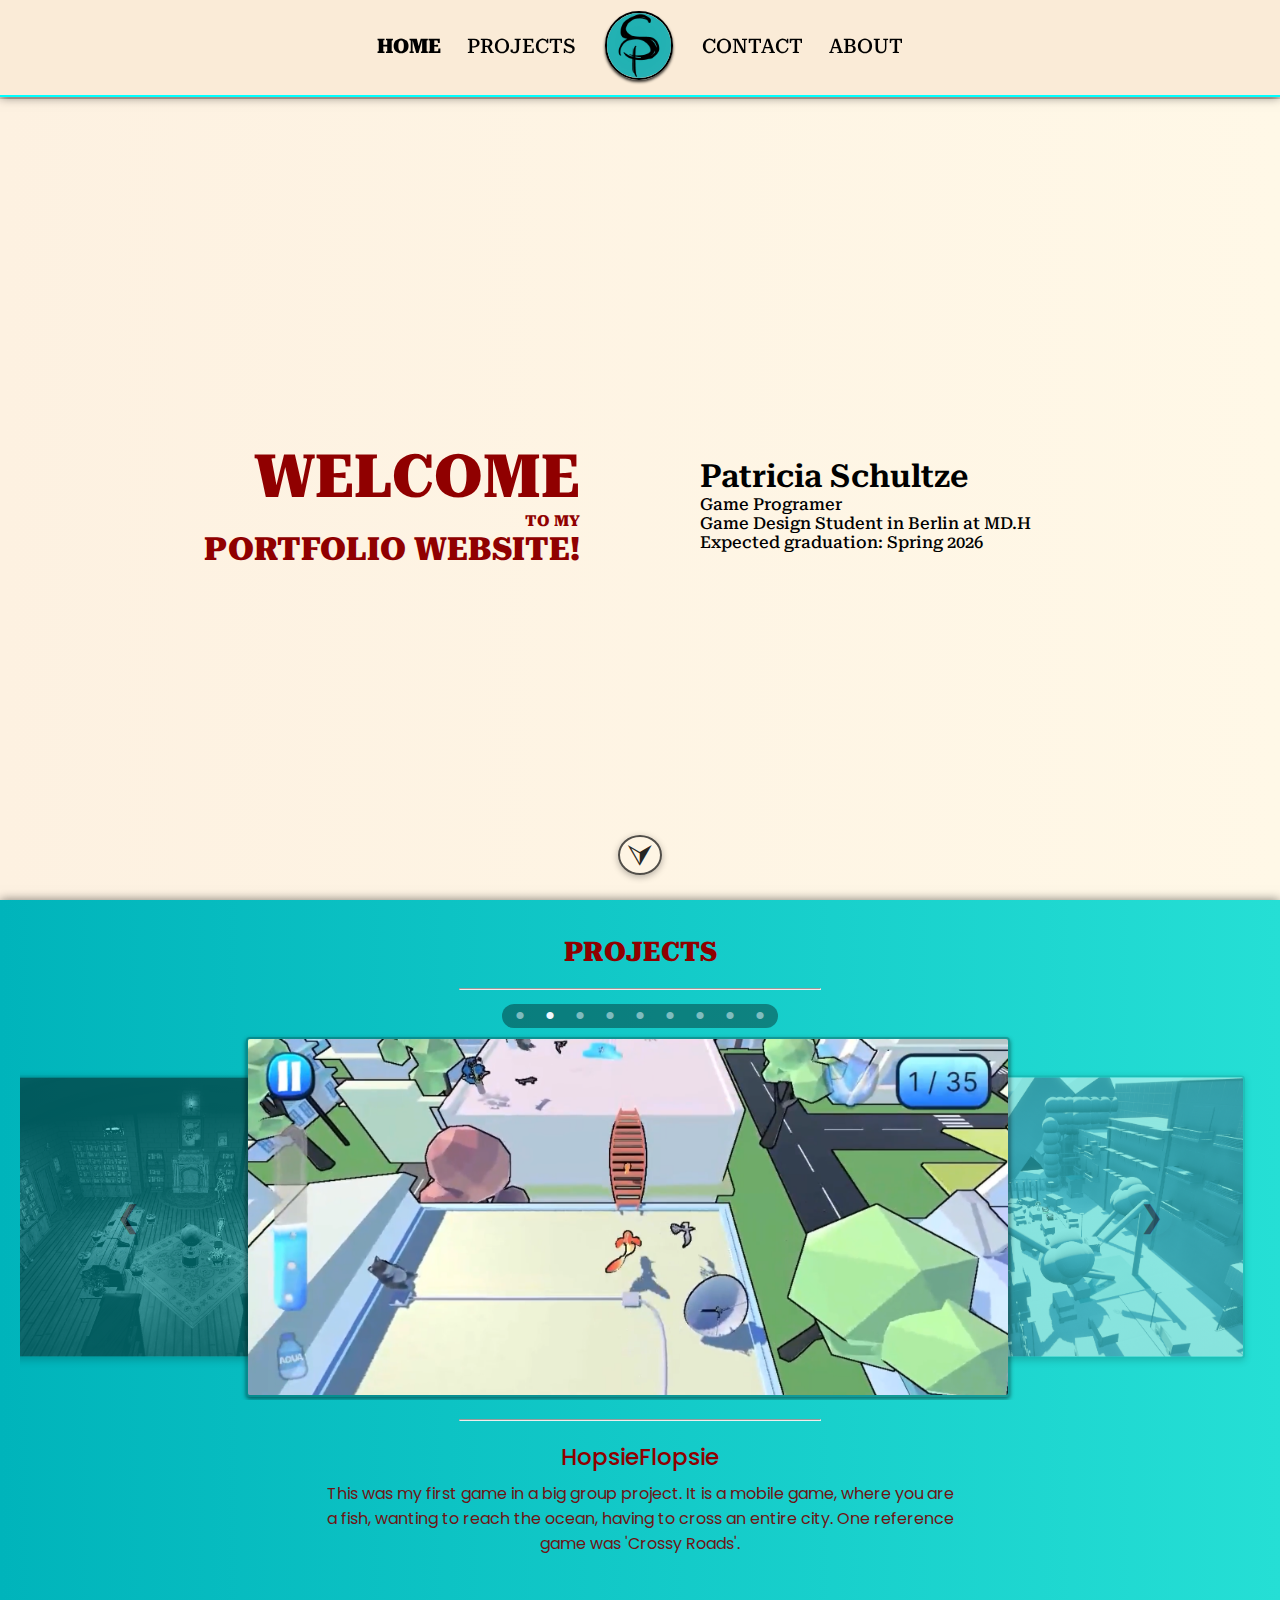
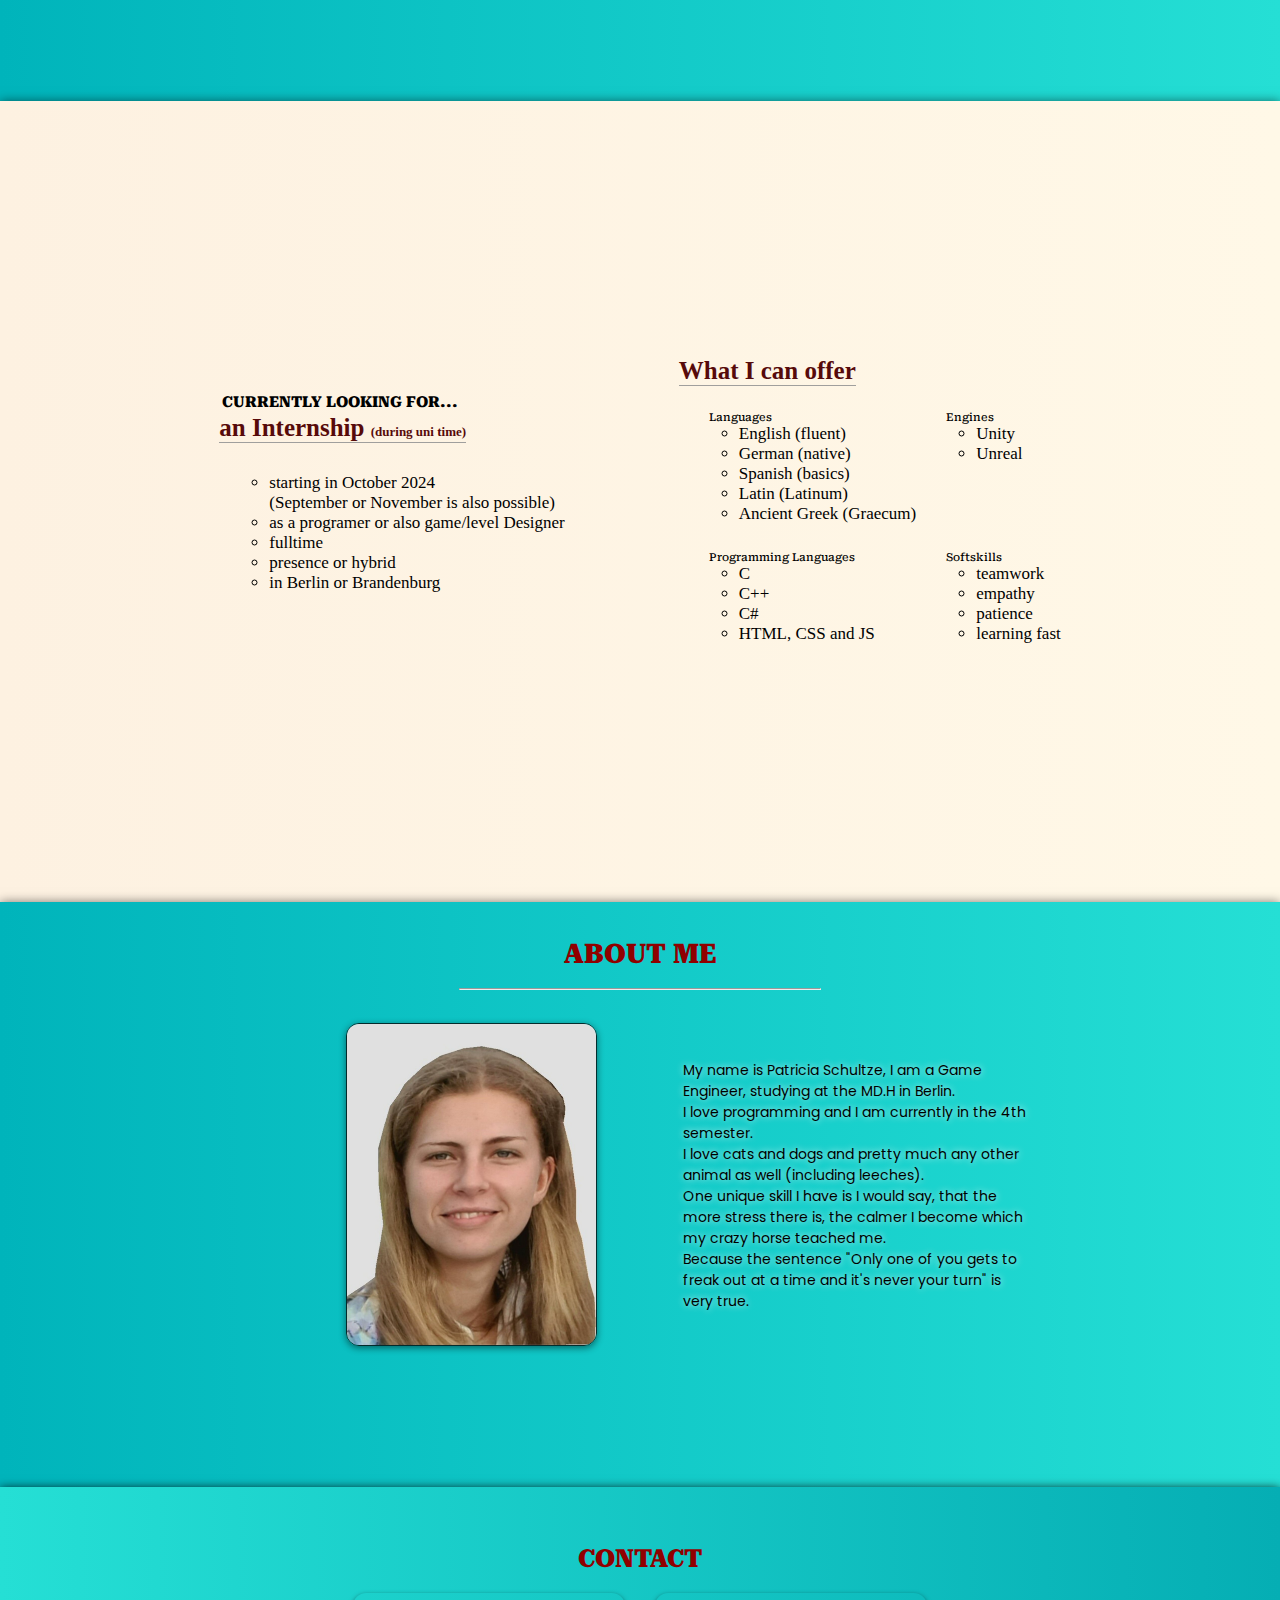
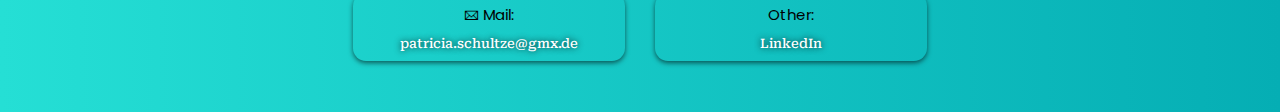
==== index.html @ 51b7ace7 "rest" ====
<!-- responsive design, media query, flex direction -->


<!DOCTYPE html>
<html lang="en">
    <head>
        <meta charset="UTF-8">
        <meta name="viewport" content="width=device-width, initial-scale=1.0">
        <title>Patricia Schultze - Game Programmer</title>
        <link rel="stylesheet" type="text/css" href="patriciaSchultze.css">
        <link rel="stylesheet" type="text/css" href="contact.css">
        <link rel="stylesheet" type="text/css" href="breakpoints.css">
        <link rel="icon" type="image/x-icon" href="/images/LogoPS.jpg">
        <!-- font embedding -->
        <link rel="preconnect" href="https://fonts.googleapis.com">
        <link rel="preconnect" href="https://fonts.gstatic.com" crossorigin>
        <link href="https://fonts.googleapis.com/css2?family=Roboto+Serif:opsz,wght@8..144,200&display=swap" rel="stylesheet"> 

        <link rel="preconnect" href="https://fonts.googleapis.com">
        <link rel="preconnect" href="https://fonts.gstatic.com" crossorigin>
        <link href="https://fonts.googleapis.com/css2?family=Poppins:ital,wght@0,100;0,200;0,300;0,400;0,500;0,600;0,700;0,800;0,900;1,100;1,200;1,300;1,400;1,500;1,600;1,700;1,800;1,900&display=swap" rel="stylesheet">
        

    </head>

    <body>
        <!-- head /--> 
        <header id="header">
            <ul id="ulHeader">
                <li><a class="headerLinks activeHeaderLink" href="index.html">HOME</a></li>
                <li><a class="headerLinks" href="projects.html">PROJECTS</a></li>
                <li><a class="headerLinks" href="index.html"> <img id="logo" src="images/LogoPS.jpg" alt="Logo - Patricia Schultze"> </a> </li>
                <li><a class="headerLinks" href="contact.html">CONTACT</a></li>
                <li><a class="headerLinks" href="about.html">ABOUT</a></li>
            </ul>
        </header>



        <!-- middle section /--> 
            <div id="headerSpace"></div>

            <div id="LandscapeWarning">
                <p>Please turn your phone into landscape mode </p>
                <p style="text-shadow: 0px 0px 10px rgb(0, 0, 0);">(portait mode will be available at sometime <font size = "-1">(-> this will happen very far in the future))</p>
            </div>
                

            <!-- Welcome -->
            <section id="secWelcome" class="section1 column_layout">
                <div id="divWelcomeTextCenter" class="divWelcome column_layout">
                    <div id="divWelcomeText">                        
                        <h1>Welcome</h1>
                        <h3>to my</h3>
                        <h2>portfolio website!</h2>
                    </div>
                </div>
                <div id="divHelloTextCenter" class="divWelcome column_layout">
                    <div id="divHelloText">
                        <h4>Patricia Schultze</h4>
                        <h5>Game Programer</h5>
                        <h5>Game Design Student in Berlin at MD.H</h5>
                        <h5>Expected graduation: Spring 2026</h5>
                    </div>
                </div>
                <div id="divJumpButton">
                    <a href="#secProjects" id="aJumpButton">&#11163;</a>
                </div>
            </section>


            <!-- Projects -->
            <section id="secProjects" class="section2">
                <div id="projectsHead">
                    <h3 class="headings">Projects</h3>
                    <hr class="shortLine">
                </div>
                <!-- bullets -->
                <ol class="olBullets">
                        <li class="liBullet" onclick="springeZuEintrag(0)">&#8226;</li>
                        <li class="liBullet" onclick="springeZuEintrag(1)">&#8226;</li>
                        <li class="liBullet" onclick="springeZuEintrag(2)">&#8226;</li>
                        <li class="liBullet" onclick="springeZuEintrag(3)">&#8226;</li>
                        <li class="liBullet" onclick="springeZuEintrag(4)">&#8226;</li>
                        <li class="liBullet" onclick="springeZuEintrag(5)">&#8226;</li>
                        <li class="liBullet" onclick="springeZuEintrag(6)">&#8226;</li>
                        <li class="liBullet" onclick="springeZuEintrag(7)">&#8226;</li>
                        <li class="liBullet" onclick="springeZuEintrag(8)">&#8226;</li>
                        <!-- <li class="liBullet" onclick="springeZuEintrag(9)">&#8226;</li> -->
                </ol>
                <div id="slideshow">
                    <!-- slides -->
                        
                        <img data-url="projects.html#secMansion" class="imgSlide" src="images/MansionOfTimepic.png" alt="project: Mansion of Time - group">
                        <img data-url="projects.html#secHopsie" class="imgSlide" src="images/HopsyFlopsie.png" alt="project: Hopsie Flopsie - group">
                        <img data-url="projects.html#secDuoDash" class="imgSlide" src="images/duoDash.png" alt="project: Duo Dash - group"> 
                        <img data-url="projects.html#secPension" class="imgSlide" src="images/PensionSchultzeStart.png" alt="project: Pension Schultze - solo">
                        <img data-url="projects.html#secPortfolio" class="imgSlide" src="images/PortfolioStart.png" alt="project: My Portfolio - solo">
                        <img data-url="projects.html#secCutter" class="imgSlide" src="images/CarrotCutterBanana.png" alt="project: Carrot Cutter - group">
                        <img data-url="projects.html#secTunnels" class="imgSlide" src="images/Tunnels.png" alt="project: TheTunnels - solo">
                        <!-- <img data-url="projects.html#secStories" class="imgSlide" src="images/.png" alt="project: Short Stories - solo"> -->
                        <img data-url="projects.html#secFireWater" class="imgSlide" src="images/fireWater.png" alt="project: Fireboy Watergirl - solo"> 
                        <img data-url="projects.html#secFirstUnreal" class="imgSlide"src="images/coins5WithChar.png" alt="project: First Game - solo">
                       
                        <!-- arrows -->
                        <div id="divArrows">
                            <a class="pfeil pfeil-links" onclick="umschalten(-1)"><span>&#10094;</span></a>
                            <a class="pfeil pfeil-rechts" onclick="umschalten(1)"><span>&#10095;</span></a>
                        </div>
                    </div>   


                </div>
                <div id="projectsSub">
                        <hr class="shortLine" id="hrBeneathProject">
                        <a id="aProjectTitle" href="">HopsieFlopsie</a>
                        <div id="divProjectsSubText">
                            <p id="pProjectsSubText">This was my first game in a big group project. It is a mobile game, where you are a fish, wanting to reach the ocean, having to cross an entire city. One reference game was 'Crossy Roads'.</p>
                        </div>
                </div>
            </section>

            <!-- LookAndOffer -->
            
            <!-- Look -->
           <section id="secLookAndOffer" class="section1">
            <div class="divQuarterMain" id="divQuarterLowerMain">
                <h3 class="hLookingMain" class="headings">Currently looking for...</h3>
                <p id="pInternshipMain">an Internship <font size = "-1">(during uni time)</font></p>
                <ul id="ulLooking">
                    <li class="liLookingMain">starting in October 2024 <br>(September or November is also possible)</li>
                    <li class="liLookingMain">as a programer or also game/level Designer</li>
                    <li class="liLookingMain">fulltime</li>
                    <li class="liLookingMain">presence or hybrid</li>
                    <li class="liLookingMain">in Berlin or Brandenburg</li>
                </ul>
            </div>
            <!-- Offer -->
            <div class="divQuarterMain" id="divQuarterMainLooking">
                <p id="pInternshipMain">What I can offer </p>
                <div id="divLookingMain">
                    <div class="divLookingHalf">
                        <div class="divOffers" id="divProgram">
                            <h5>Languages</h5>
                            <li class="liLookingMain">English (fluent)</li>
                            <li class="liLookingMain">German (native)</li>
                            <li class="liLookingMain">Spanish (basics)</li>
                            <li class="liLookingMain">Latin (Latinum)</li>
                            <li class="liLookingMain">Ancient Greek (Graecum)</li>
                        </div>
                        <div class="divOffers" id="divProgram">
                            <h5>Programming Languages</h5>
                            <li class="liLookingMain">C</li>
                            <li class="liLookingMain">C++</li>
                            <li class="liLookingMain">C#</li>
                            <li class="liLookingMain">HTML, CSS and JS</li>
                        </div>
                    </div>
                    <div class="divLookingHalf">
                        <div class="divOffers" id="divEngine">
                            <h5>Engines</h5>
                            <li class="liLookingMain">Unity</li>
                            <li class="liLookingMain">Unreal</li>
                        </div>
                        <div class="divOffers" id="div">
                            <h5>Softskills</h5>
                            <li class="liLookingMain">teamwork</li>
                            <li class="liLookingMain">empathy</li>
                            <li class="liLookingMain">patience</li>
                            <li class="liLookingMain">learning fast</li>
                        </div>
                    </div>
                </div>
            </div>
           </section>

            <!-- About -->
            <section id="secAboutMe" class="section2">
                <a href="about.html"><h3 class="headings" id="hrAboutHead">About Me</h3></a>
                <hr class="shortLine" id="hrAboutMe">
                <div id="divMiddleOfAbout">
                    <div class="divAboutHalf" id="divPictureHalf">
                        <div id="divMyPic">
                            <img id="imgMyPic" src="images/me/passbild35x45.jpg" alt="profile Pic">
                        </div>
                    </div>
                    <div  class="divAboutHalf">
                        <div id="divAboutMeText">
                            <p>  My name is Patricia Schultze, I am a Game Engineer, studying at the MD.H in Berlin. <br>
                                 I love programming and I am currently in the 4th semester. <br>
                                 I love cats and dogs and pretty much any other animal as well (including leeches). <br>
                                 One unique skill I have is I would say, that the more stress there is, the calmer I become which my crazy horse teached me. <br>
                                 Because the sentence "Only one of you gets to freak out at a time and it's never your turn" is very true. </p>
                        </div>
                    </div>
                </div>
            </section>


        <!-- foot /--> 
        <footer>
            <!-- Contact -->
            <h3 id="hContact" class="headings">Contact</h3>
            <div id="divContactBoth">
                <div class="divContact">
                    <p class="pContactTitle">    &#128386;  Mail:</p>
                    <a class="pContactText" id="mail" href="mailto:patricia.schultze@gmx,de" style="color: white; ">patricia.schultze@gmx.de</a>
                </div>
                <div class="divContact">
                    <p class="pContactTitle">   Other:</p>
                    <a  class="pContactText" id="linekdin" href="https://www.linkedin.com/in/patricia-schultze-3986aa2b8/?trk=opento_sprofile_topcard">LinkedIn</a>
                </div>
            </div>
        </footer>

        <script src="patriciaSchultze.js"></script>

    </body>
</html>

<!-- 
<a class="imgSlide left" href=""><img src="images/MansionOfTimepic.png" alt="project: Mansion of Time - group" class="project-slide"></a>
<a class="imgSlide middle" href=""><img src="images/HopsyFlopsie.png" alt="project: Hopsie Flopsie - group" class="project-slide"></a>
<a  class="imgSlide middle" href=""><img src="images/fireWater.png" alt="project: Fireboy Watergirl - solo" class="project-slide"></a>  -->
---- patriciaSchultze.css ----
/* general ****************************/  /*  */

html, body {
    margin: 0;
    padding: 0;
    height: 100%;
    scroll-padding-top: 10vh;
    scroll-behavior: smooth;
}

*{                                      /* to everything in the doc */
    text-decoration: none;
    list-style: none;
    margin: 0;
    padding: 0;
}


li {
    list-style-type: none;              /*no bullet points next to lists*/
}

h1, h2, h3 {
    font-family: 'Roboto Serif', serif;
    font-weight: 800;
    color: rgb(144, 0, 0);
    text-transform: uppercase;
}

h4, h5, h6, a{
    font-family: 'Roboto Serif', sans-serif;
    font-weight: 500;
}

p{
    font-family: 'Poppins', sans-serif;
    font-weight: 400;
}

section {
    height: 89vh;
    width: 100vw;
    display: flex;
    align-items: center;
    justify-content: center;
    box-shadow: 0 0px 10px rgba(0, 0, 0, 0.5);
    padding: 20px;
    box-sizing: border-box;

}

img{
    max-width: auto;
    max-height: 50vh;
}

li, p, #logo, img, a, .button, h3, div, li { /* so that the transiotions of animation of for eg hover are smoother */
    transition:all 300ms; -webkit-transition:all 300ms; -moz-transition:all 300ms; -o-transition:all 300ms;
        /* it is written several times and also with sth before transitoin,  so that it works in all browsers */
}

li:hover, p:hover, #logo:hover, img:hover, a:hover, .button:hover, h3:hover, div:hover, li:hover { /* so that the transiotions of animation of for eg hover are smoother */
    transition:all 250ms; -webkit-transition:all 300ms; -moz-transition:all 300ms; -o-transition:all 300ms;
        /* it is written several times and also with sth before transitoin,  so that it works in all browsers */
}

br{
    margin-bottom: 5px;
}

.section1{
    background-color:  rgb(255, 248, 231);
    background: linear-gradient(90deg, rgb(253, 241, 225) 0%, rgb(255, 248, 231) 100%);
      
}

.section2{
    background: linear-gradient(90deg, rgb(0, 180, 187) 0%, rgb(37, 223, 213) 100%);
}
.headings{
    margin-top: 6px;
    margin-bottom: 10px;
    font-size: 27px;
}

.shortLine{
    margin: 10px;
    margin-bottom: 19px;
    width: 40vh;
}

/* Header ************************************************************************/
#headerSpace{
    top: 0;
    width: 100vw;
    height: 11vh;
    background-color: antiquewhite;
}

#header{
    top: 0;
    width: 100vw;
    height: 10vh;
    background-color: antiquewhite;
    position: fixed;
    display: flex;
    flex-direction: column;
    border-bottom: 2px solid aqua;
    box-shadow: 0 0px 10px rgba(0, 0, 0, 0.5);
    padding-bottom: 5px;
    z-index: 10;
}

#ulHeader{
    display: flex;
    align-items: center;
    justify-content: center;
    height: 90%;
    padding-top: 5px;
}
#ulHeader > li{
    height: 100%;
}

.headerLinks {
    font-size: 20px;
    margin: 0 13px 0 13px;
    color: black;
    display: flex;
    height: 100%;
    align-items: center;
}
.headerLinks:hover{
    text-decoration: underline;
}

.activeHeaderLink{
    font-weight: 800;
}

#logo{
    border-radius: 50%;
    height: 80%;
    overflow: hidden;
    border-style: solid;
    border-width: 2px;
    border-color: black;
    margin: 3px;
    box-shadow: 0 2px 3px rgba(0, 0, 0, 0.799);
}
#logo:hover{
    box-shadow: 0 2px 6px rgba(0, 0, 0, 0.799);
}

/* welcome ************************************************************************/
#secWelcome{
    display: flex;
}

#LandscapeWarning{
    display: none;
}

.divWelcome{
    padding: 70px 60px 60px 60px;
    box-sizing: border-box;
    flex-grow: 1;
    display: flex;
    align-items: center;
    justify-content: center;
    flex-direction: column;
    width: 50%;
    height: 100%;
}

#divWelcomeTextCenter{
    align-items:  self-end;
}

#divWelcomeText{
    display: flex;
    flex-direction: column;
    align-items:  self-end;
}

#divWelcomeText > h1{
    font-size: 60px;
}

#divWelcomeText > h2{
    font-size: 32px;
    text-align: end;
}

#divWelcomeText > p{
    font-size: 11px;
} 

#divHelloTextCenter{
    align-items: flex-start; 
}

#divHelloText{
    display: flex;
    flex-direction: column;    
    font-size: 20px;
}

#divHelloText > h4 {
    font-size: 32px;
    font-weight: 600;
}

#divHelloText > h5 {
    font-size: 10;
    font-weight: 500;
}


#divJumpButton{
    position: absolute;
    width: 100%;
    height: 90vh;
    display: flex;
    align-items: center;
    flex-direction: column;
    justify-content: end;
    
}

#aJumpButton{
    position: relative;
    bottom: 30px;
    color: rgba(0, 0, 0, 0.854);
    display: flex;
    justify-content: center;
    font-size: 30px;
    width: 40px;
    box-shadow: 0 2px 7px rgba(0, 0, 0, 0.294);
    border: 2px solid rgba(0, 0, 0, 0.683);
    border-radius: 50%;
    z-index: 8;
}

#aJumpButton:hover{
    width: 43px;
    font-size: 32px;
    box-shadow: 0 2px 7px rgba(0, 0, 0, 0.423);
}


/* projects ************************************************************************/

#secProjects{
    display: flex;
    align-items: center;
    flex-direction: column;
    justify-content: start;
    padding-top: 30px;
}

.olBullets{
    display: flex;
    justify-content: center;
    position: relative;
    gap: 10px;
    padding-top: 0px;
    box-sizing: border-box;
    margin-bottom: 5px;
    margin-top: -5px;
    background-color: rgba(0, 0, 0, 0.366);
    z-index: 3;
    padding: 2px 8px;
    border-radius: 12px;
    user-select: none;
}

.liBullet{
    display: flex;
    justify-content: center;
    align-items: center;
    width: 20px;
    height: 20px;
    opacity: 0.5;
    font-size: 30px;
    color: aliceblue;
  }

  .liBullet:hover{
   font-size: 35px;
   opacity: 0.9;
  }

  .active{
    opacity: 1;
  }


#slideshow {
    overflow: hidden;
    display: flex;
    align-items: center;
    justify-content: center;
    height: 55%;
    position: relative;
    justify-content: center;
    
}


  #slideshow.endRight{
    justify-content: start;
  }
  #slideshow.endLeft{
    justify-content: end;
  }

  .imgSlide {
    width: 0%;
    user-select: none;
    opacity: 0;
    transform-origin: center;
    transform: scale(0.1);
    z-index: 1;
    border-radius: 4px;
    box-shadow: 0 2px 7px rgba(0, 0, 0, 0.294);
    border: 2px solid rgba(0, 0, 0, 0.257);
    transition: transform 0.2s, opacity 0.2s;
  }
  .imgSlide.middle {
    transition: 250ms;
    transform: none;
    width: auto;
    height: 97%;
    opacity: 1;
    z-index: 2;
    box-shadow: 0 2px 4px rgba(0, 0, 0, 0.5);
    object-fit: contain;
    cursor: pointer;
  }

  .imgSlide.middle:hover {
    box-shadow: 0 2px 4px rgba(0, 0, 0, 0);
    height: 100%;
    border: 2px solid rgba(0, 0, 0, 0.274);
    border-radius: 7px;
    box-sizing: border-box;
  }


  .imgSlide.left {
    transform: translateX(35%) scale(0.95);
    opacity: 0.5;
    cursor: pointer;
    min-width: 30%;
    height: 80%;
    object-fit: cover;
  }

  .imgSlide.left:hover{
    opacity: 0.7;
  }

  .imgSlide.right {
    transform: translateX(-35%) scale(0.95);
    opacity: 0.5;
    cursor: pointer;
    min-width: 30%;
    height: 80%;
    object-fit: cover;
  }

  .imgSlide.right:hover{
    opacity: 0.7;
  }

  .translated-gallery-container {
    transform: translateX(0px);
    transition: transform 0.2s;
    gap: 0;
  }
  
  #projectsHead{
    display: flex;
    align-items: center;
    justify-content: center;
    flex-direction: column;
  }

  #divArrows{
    display: flex;;
    justify-content: space-between;
    align-items: center;
    position: absolute;
    width: 100%;
    height: 100%;
    padding-left: 7%;
    padding-right: 7%;
    box-sizing: border-box;
    z-index: 0;
  }

  .pfeil{
    display: flex;
    justify-content: center;
    font-size: 30px;
    width: 40px;
    box-shadow: 0 2px 7px rgba(0, 0, 0, 0.07);
    border: 2px solid rgba(0, 0, 0, 0.0);
    border-radius: 50%;
    opacity: 0.7;
    z-index: 2;
    user-select: none;
  }

  .pfeil:hover{
    opacity: 1;
    box-shadow: 0 2px 7px rgba(0, 0, 0, 0.241);

  }

  #projectsSub{
      width: 70vw;
      display: flex;
      justify-content: start;
      align-items: center;
      flex-direction: column;
      height: 42%;
      
  }

  #hrBeneathProject{
    margin-top: 19px;
    
  }

  #aProjectTitle{
    font-size: 23px;
    margin-bottom: 14px;
    margin-top: 0px;
    color: rgb(144, 0, 0);
    height: 27px;
    font-family: 'Poppins', sans-serif;
  }

  #aProjectTitle:hover{
    text-decoration: underline;
    font-size: 24px;
  }

  #divProjectsSubText{
    display: flex;
    justify-content: center;
    flex-grow: 1;
  }

  #pProjectsSubText{
    font-size: 16px;
    display: flex;
    text-align: center;
    align-items: start;
    color: rgb(110, 20, 20);
    width: 70%;
}

/* Look and Offers ***************************************************************/

#secLookAndOffer{
        justify-content: center;
        gap: 10%;
       
}

.divQuarterMain{
   
}

#divQuarterLowerMain{
   position: relative;
   
}

#divQuarterMainLooking{
    width: 50;
}

.hLookingMain{
    font-size: 15px;
    margin: 3px;
    color: black;
}

#pInternshipMain{
    font-size: 25px;
    color: rgb(87, 10, 10);
    font-weight: bolder;
    margin-bottom: 10px;
    border-bottom: 1px solid rgba(147, 147, 147, 0.877);
    display: inline-block;
    font-family: 'Robo serif';
}
    
#divLookingMain{
    display: flex;
    flex-wrap: wrap;
}

.liLookingMain{
    list-style-type: circle;     
    position: relative;
    left: 30px;
    font-size: 17px;
}

.divOffers{
    margin: 15px 30px;
    height: 50%;
}

/* About ************************************************************************/

#secAboutMe{
    display: flex;
    align-items: center;
    flex-direction: column;
    justify-content: start;
    padding-top: 30px;
    height: 65vh;
    box-sizing: border-box;
}

#hrAboutHead{
    height: 30px;
}

#hrAboutHead:hover{
    text-decoration: underline;
    font-size: 28px;
}

#hrAboutMe{
    margin-bottom: 35px;
}

#divMiddleOfAbout{

    display: flex;
    justify-content: center;
    align-items: center;
    gap: 7%;
    height:60%;
    width: 100%;
    
    margin-top: 0;
    box-sizing: border-box;
}

.divAboutHalf{
    display: flex;
    width: 50%;
    height: 100%;
}

#divPictureHalf{
    display: flex;
    justify-content: end;
    align-items: end;
}

#divMyPic{
    max-width: 45vw;
    width: 50%;
    height: 100%;
     display: flex;
    justify-content: end;
    align-items: end;
    box-sizing: border-box;
}

#imgMyPic{
    
    max-width: 45vw;
    height: 100%;
    box-shadow: 0 2px 7px rgba(0, 0, 0, 0.49);
    border: 1px solid rgba(0, 0, 0, 0.776);
    border-radius: 13px;

}
#divAboutMeText{
    max-width: 45vw;
    width: 60%;
    height: 100%;
    display: flex;
    align-items: center;
    justify-content: center;
    box-sizing: border-box;
    font-size: 14px;
    text-shadow: rgba(255, 255, 255, 0.839) 0px 0px 7px;
    
}



/* Contact Footer ************************************************************************/

footer{
    height: 25vh;
    display: flex;
    align-items: center;
    justify-content: center;
    flex-direction: column;
    padding: 10px;
    margin: 0;
    box-sizing: border-box;
    background: linear-gradient(90deg, rgb(37, 223, 213) 0%, rgb(5, 174, 180) 100%);    
    box-shadow: 0 2px 10px rgb(0, 0, 0);
    gap: 20px;
}
#hContact{
    margin-bottom: 0;
    font-size: 25px;
}

#divContactBoth{
    display: flex;
    align-items: center;
    justify-content: center;
    width: 100%;
    gap: 30px;
}
.divContact{
    display: flex;
    align-items: center;
    justify-content: center;
    flex-direction: column;
    box-shadow: 0 2px 5px rgba(0, 0, 0, 0.571);
    border-radius: 13px;
    padding: 10px;
    width: 20%;
}

.pContactTitle{
    margin-bottom: 10px;
    font-size: 15px;
}


.pContactText{
    font-size: 13px;
    text-shadow: rgba(0, 0, 0, 0.839) 0px 0px 6px;
}

.pContactText:hover{
    text-decoration: underline;
}

#linekdin{
    color: white;
}
---- contact.css ----
#secContactMain{
    display: flex;
    flex-direction: column;
    align-items: center;
    gap: 10%;;
}

.divHalfContact{
    display: flex;
   
    width: 100%;
    height: 50%;
}

#divUpper{
    display: flex;
    justify-content: flex-start;
    flex-direction: column;
    align-items: center;
    position: relative;
}


.divQuarter{
    display: flex;
    align-items: start;
    justify-content: center;
    width: 50%;
    height: 100%;
    position: relative;
    flex-direction: column;
}

#divQuarterUpper{
    
    display: flex;
    flex-direction: column;
    align-items: center;
    justify-content: center;
}

.hContactMiddle{
    font-size: 45px;
    font-weight: 900;
    margin-bottom: 35px;
    border-bottom: 2px solid rgba(0, 0, 0, 0.103);
}

#divContactBothMiddle{
    display: flex;
    align-items: center;
    justify-content: center;

    width: 100%;
    gap: 20px;
}

.divContactMiddle{
    display: flex;
    flex-direction: column;
    align-items: center;
    justify-content: center;
    height: 100%;
    border-bottom: 2px solid rgba(0, 0, 0, 0.382);
    border-radius: 1px;
    width: 45%;
    box-sizing: border-box;
    padding-bottom: 5px;
}

.pContactTitleMiddle{
    font-size: 27px;
    margin-bottom: 5px;
    height: 35px;
}

.pContactTextMiddle:hover{
    text-decoration: underline;
}

.pContactTextMiddle{
    font-size: 20px;
    color: rgb(0, 132, 138);
}

#divLower{
    display: flex;
    position: relative;
    bottom: 10px;
    left: 25px;
}

#divQuarterLower{
   left: 3%;
   
}

.hLooking{
    font-size: 20px;
    margin: 3px;
}

#pInternship{
    font-size: 35px;
    color: brown;
    font-weight: bolder;
}


#ulLooking{
    box-sizing: border-box;
    margin: 20px;
}

.liLooking{
    list-style-type: circle;     
    position: relative;
    left: 30px;
    font-size: 18px;
}

#divQuarterMainLooking{
    right: 3%;
}

.divLegal{
    padding: 20px;
}
.hLegal{
    margin-top: 10px;
}
---- breakpoints.css ----
@media only screen and (max-width: 924px) {
    .olBullets{
       gap: 5px;
    }
    #aProjectTitle{
        font-size: 20px;
    }
    #aProjectTitle:hover{
       
        font-size: 22px;
      }

    #divArrows{
        padding-left: 2.5%;
        padding-right: 2.5%;
    }

    #pProjectsSubText{
        width: 100%;
    }


        
}


@media only screen and (max-width: 810px) {
      


    .divWelcome{
        padding: 25px;
    }

    #divWelcomeText > h1{
        font-size: 60px;
    }
    
    divAboutMeText{
        width: 47vw;
    }

    #secAboutMe{
        height: 80vh;
    }
    
}

@media (max-width: 800px) {
      
    
    #secLookAndOffer{
            height: 200vh;
            background-color: black;
    }

    .divWelcome{
        padding: 27px;
    }

    #divWelcomeText > h1{
        font-size: 50px;
    }
    
    .divContact{
        width: 30%;
    }
        
}


@media only screen and (max-width: 750px) {
    .olBullets{
        display: none;
    }

        
}

@media only screen and (max-width: 600px) {
    .column_layout{
        flex-direction: column;
        align-self: center;
        width: 100%;
        padding: 15px;
        box-sizing: border-box;
        }

        #divWelcomeText > h1{
            font-size: 40px;
        }
        
        #divWelcomeText > h2{
            font-size: 23px;
            align-self: flex-end;
        }
        
        #divWelcomeText > p{
            font-size: 8px;
        } 

        
}

@media (orientation: portrait) {
    #LandscapeWarning {
      display: flex;
      position: fixed;
      align-items: center;
      text-align: center;
      justify-content: center;
      flex-direction: column;
      width: 100vw;
      height: 100vh;
      top: 0;
      left: 0;
      background-color: rgba(0, 0, 0, 0.858);
      color: rgb(224, 251, 255);
      font-size: 200%;
      z-index: 15;
      padding: 3%;
      box-sizing: border-box;
      text-shadow: 1px 1px 5px rgb(255, 255, 255);
      gap: 5%;
    }
}

@media only screen and (max-height: 550px) {
    
/* General ******************************************************/

    section{
        height: 110vh;
    }

    .headings{
        font-size: 25px;
        margin-bottom: 10px;
    }

    .columnLayoutLandscape{
        display: flex;
        flex-direction: column;
        align-self: center;
        width: 100%;
        padding: 15px;
        box-sizing: border-box;
        
    }

/* Header ******************************************************/

/* Welcome ******************************************************/

    #secWelcome{
        height: 90vh;
    }

/* Projects******************************************************/

    #secProjects{
        height: 150vh;
    }
    .shortLine{
        margin: 10px;
    }

    #pProjectsSubText{
        font-size: 15px;
    }

    #aProjectTitle{
        font-size: 20px;
    }
    #aProjectTitle:hover{
       
        font-size: 22px;
      }

    #divArrows{
        padding-left: 2.5%;
        padding-right: 2.5%;
    }

    #pProjectsSubText{
        width: 100%;
    }


/* Look and Offers ******************************************************/

    #secLookAndOffer{
        gap: 1%;
        padding-right: 10px;
        padding-left: 30px;
        box-sizing: border-box;
        gap: 5%;
    }

    #divQuarterLowerMain{
        position: relative;
       
     }

/* About ******************************************************/

    #secAboutMe{
        height: 132vh;
        padding-bottom: 0;
    }

    #hrAboutHead:hover{
       
        font-size: 26px;
    }

    #divAboutMeText{
        width: 80%;
        font-size: 14px;
    }

    #hrAboutHead{
        margin: 0px;
    }

    #hrAboutMe{
        margin-bottom: 50px;
    }




/* Footer ******************************************************/
 
    footer{
        height: 45vh;
    }
}
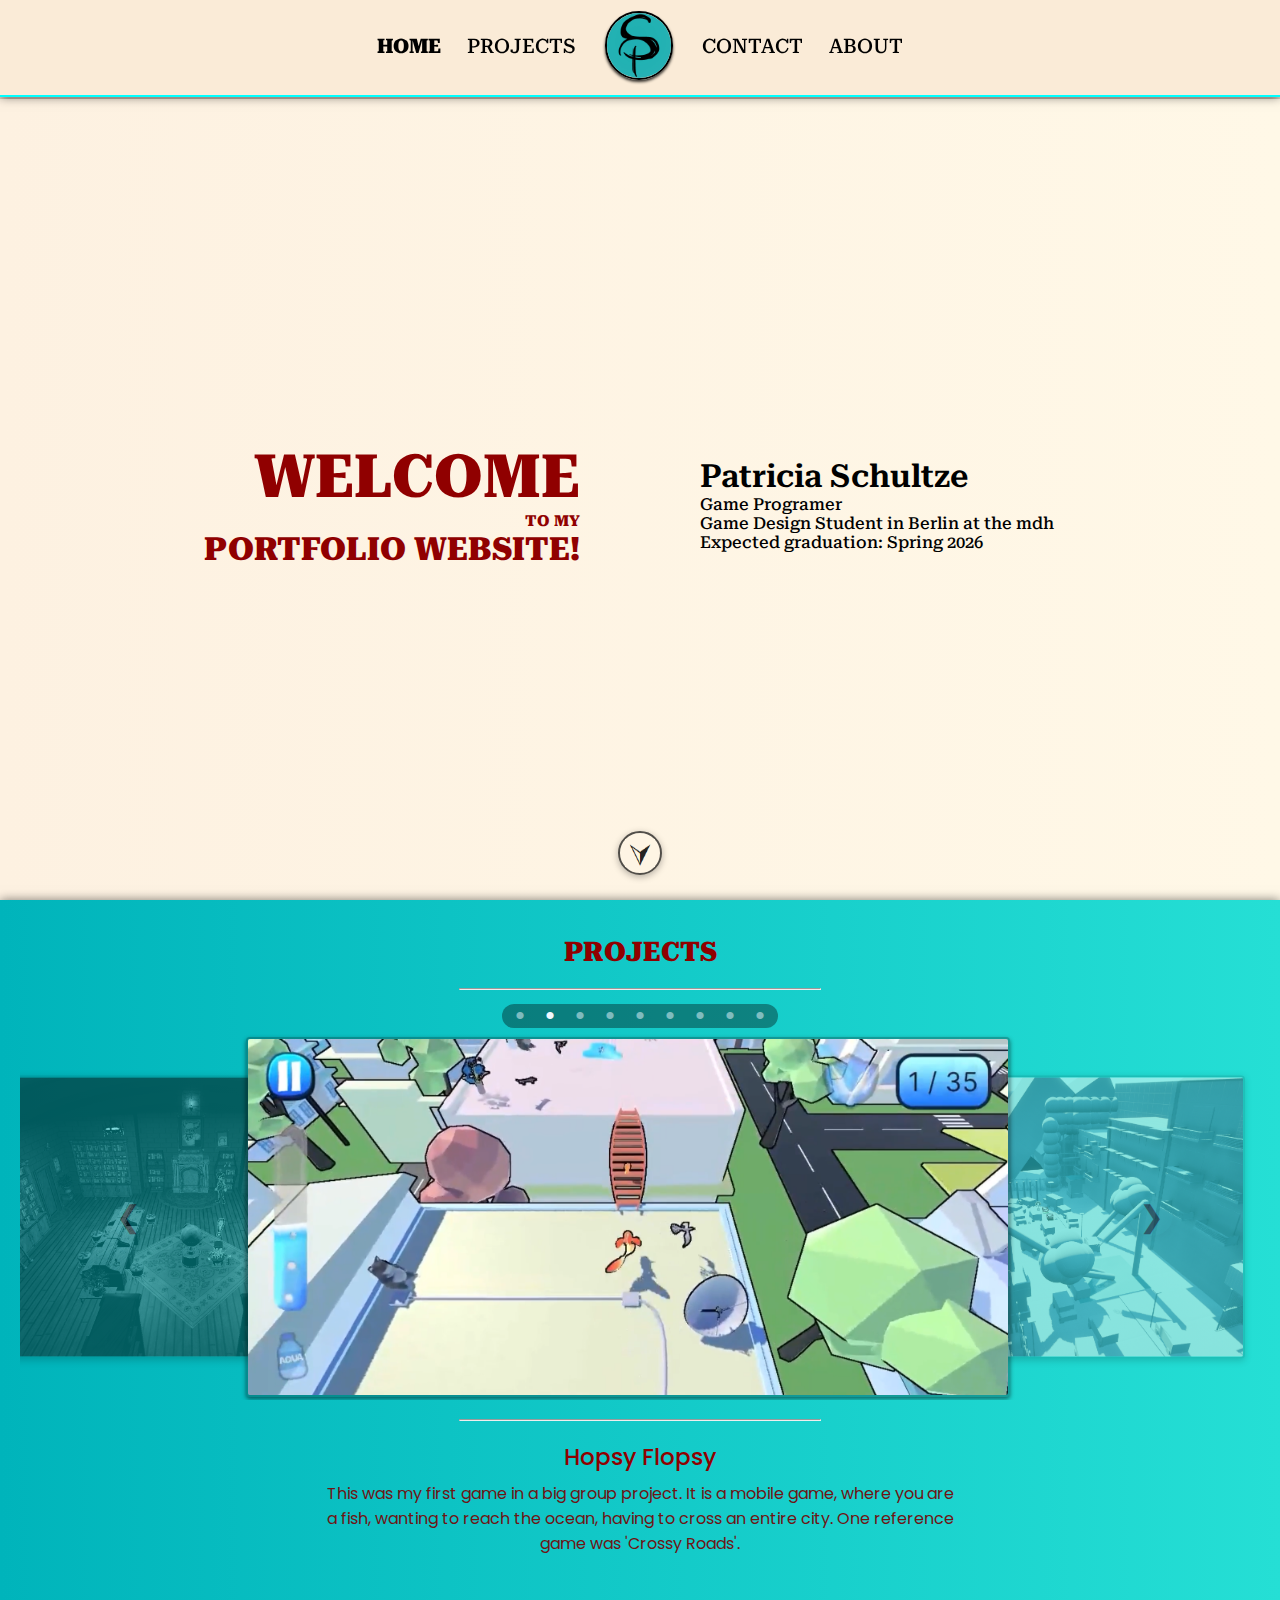
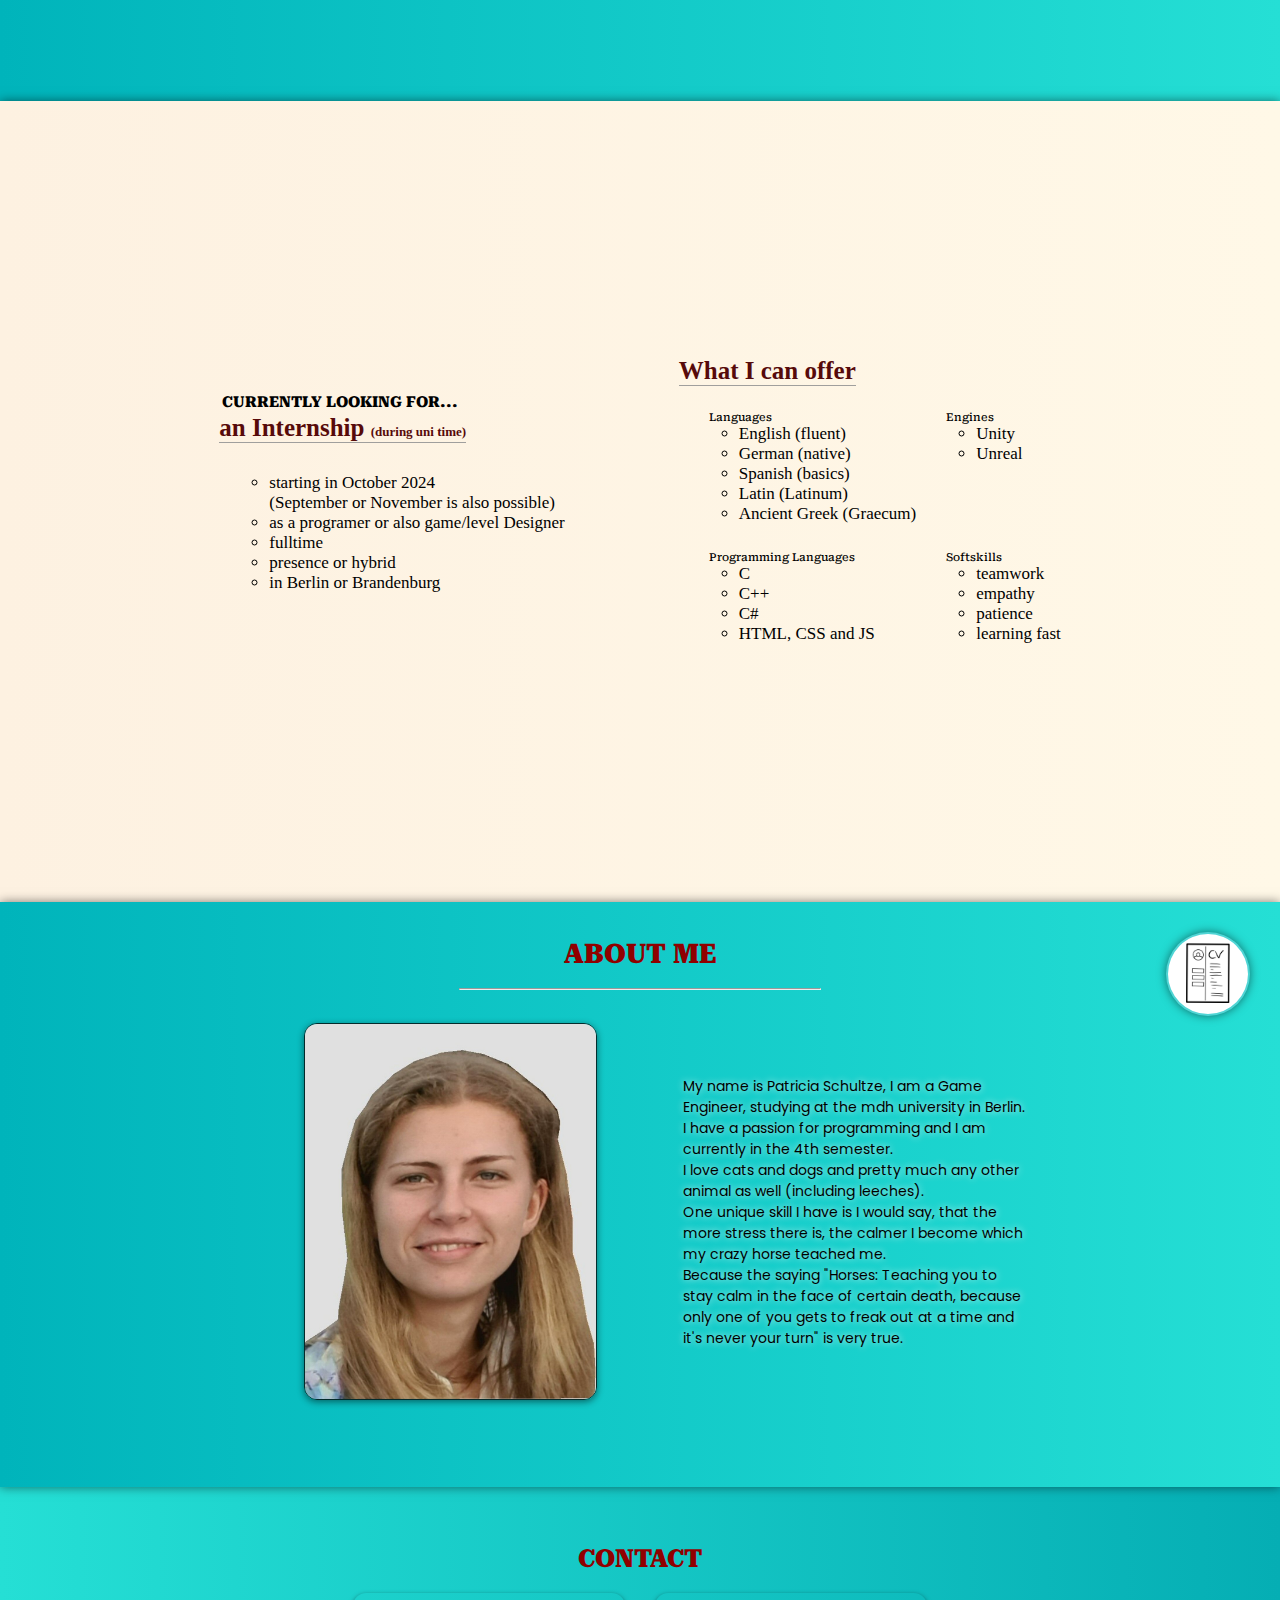
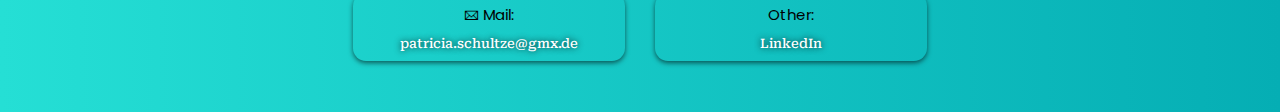
==== commit 9d6f0ca9: "work" ====
--- a/index.html
+++ b/index.html
@@ -42,7 +42,7 @@
 
             <div id="LandscapeWarning">
                 <p>Please turn your phone into landscape mode </p>
-                <p style="text-shadow: 0px 0px 10px rgb(0, 0, 0);">(portait mode will be available at sometime <font size = "-1">(-> this will happen very far in the future))</p>
+                <p style="text-shadow: 0px 0px 10px rgb(0, 0, 0);">(portait mode will be available at sometime <font size = "-1">(-> this will happen some day in the future))</p>
             </div>
                 
 
@@ -59,12 +59,12 @@
                     <div id="divHelloText">
                         <h4>Patricia Schultze</h4>
                         <h5>Game Programer</h5>
-                        <h5>Game Design Student in Berlin at MD.H</h5>
+                        <h5>Game Design Student in Berlin at the mdh</h5>
                         <h5>Expected graduation: Spring 2026</h5>
                     </div>
                 </div>
                 <div id="divJumpButton">
-                    <a href="#secProjects" id="aJumpButton">&#11163;</a>
+                    <a href="#secProjects" id="aJumpButton"><img id="imgJumpButton" src="images/arrow.png" alt=""> </a>  <!--&#11163; -->
                 </div>
             </section>
 
@@ -113,7 +113,7 @@
                 </div>
                 <div id="projectsSub">
                         <hr class="shortLine" id="hrBeneathProject">
-                        <a id="aProjectTitle" href="">HopsieFlopsie</a>
+                        <h4 style="cursor: pointer;" id="aProjectTitle" data-url="projects.html#secHopsie" >Hopsy Flopsy</h4>
                         <div id="divProjectsSubText">
                             <p id="pProjectsSubText">This was my first game in a big group project. It is a mobile game, where you are a fish, wanting to reach the ocean, having to cross an entire city. One reference game was 'Crossy Roads'.</p>
                         </div>
@@ -177,6 +177,9 @@
             <!-- About -->
             <section id="secAboutMe" class="section2">
                 <a href="about.html"><h3 class="headings" id="hrAboutHead">About Me</h3></a>
+                <div id="divCVHome">
+                    <a id="aCVHome" href="CV_PS.pdf"><img id="imgCVHome" src="images/icon_cv.jpeg"></a>
+                </div>
                 <hr class="shortLine" id="hrAboutMe">
                 <div id="divMiddleOfAbout">
                     <div class="divAboutHalf" id="divPictureHalf">
@@ -186,11 +189,12 @@
                     </div>
                     <div  class="divAboutHalf">
                         <div id="divAboutMeText">
-                            <p>  My name is Patricia Schultze, I am a Game Engineer, studying at the MD.H in Berlin. <br>
-                                 I love programming and I am currently in the 4th semester. <br>
-                                 I love cats and dogs and pretty much any other animal as well (including leeches). <br>
-                                 One unique skill I have is I would say, that the more stress there is, the calmer I become which my crazy horse teached me. <br>
-                                 Because the sentence "Only one of you gets to freak out at a time and it's never your turn" is very true. </p>
+                            <p>  My name is Patricia Schultze, I am a Game Engineer, studying at the mdh university in Berlin. <br>
+                                I have a passion for programming and I am currently in the 4th semester. <br>
+                                I love cats and dogs and pretty much any other animal as well (including leeches). <br>
+                                One unique skill I have is I would say, that the more stress there is, the calmer I become which my crazy horse teached me. <br>
+                                Because the saying "Horses: Teaching you to stay calm in the face of certain death, because only one of you gets to freak out at a time and it's never your turn" is very true. 
+                            </p>
                         </div>
                     </div>
                 </div>
--- a/patriciaSchultze.css
+++ b/patriciaSchultze.css
@@ -87,6 +87,10 @@
     margin: 10px;
     margin-bottom: 19px;
     width: 40vh;
+}
+
+.icon{
+    border-radius: 50%;
 }
 
 /* Header ************************************************************************/
@@ -234,7 +238,8 @@
     color: rgba(0, 0, 0, 0.854);
     display: flex;
     justify-content: center;
-    font-size: 30px;
+    align-items: center;
+    height: 40px;
     width: 40px;
     box-shadow: 0 2px 7px rgba(0, 0, 0, 0.294);
     border: 2px solid rgba(0, 0, 0, 0.683);
@@ -242,10 +247,15 @@
     z-index: 8;
 }
 
+
 #aJumpButton:hover{
     width: 43px;
-    font-size: 32px;
+    height: 43px;
     box-shadow: 0 2px 7px rgba(0, 0, 0, 0.423);
+}
+#imgJumpButton{
+    height: 70%;
+    width: 74%;
 }
 
 
@@ -527,6 +537,7 @@
     padding-top: 30px;
     height: 65vh;
     box-sizing: border-box;
+    position: relative;
 }
 
 #hrAboutHead{
@@ -538,6 +549,34 @@
     font-size: 28px;
 }
 
+#aCVHome{
+    
+}
+#divCVHome{
+    display: flex;
+        align-items: center;
+        justify-content: center;
+        width: 80px;
+        height: 80px;
+        border-radius: 50%;
+        background-color: white;
+        border: 2px solid rgba(0, 194, 194, 0.686);
+        box-shadow: 0 0px 10px rgba(0, 0, 0, 0.5);
+        position: absolute;
+        
+       top: 30px;
+       right: 30px;
+}
+
+#divCVHome:hover{
+    width: 85px;
+    height: 85px;
+}
+
+#imgCVHome{
+height: 60px;
+}
+
 #hrAboutMe{
     margin-bottom: 35px;
 }
@@ -548,7 +587,7 @@
     justify-content: center;
     align-items: center;
     gap: 7%;
-    height:60%;
+    height:70%;
     width: 100%;
     
     margin-top: 0;
@@ -565,6 +604,7 @@
     display: flex;
     justify-content: end;
     align-items: end;
+    object-fit: cover;
 }
 
 #divMyPic{
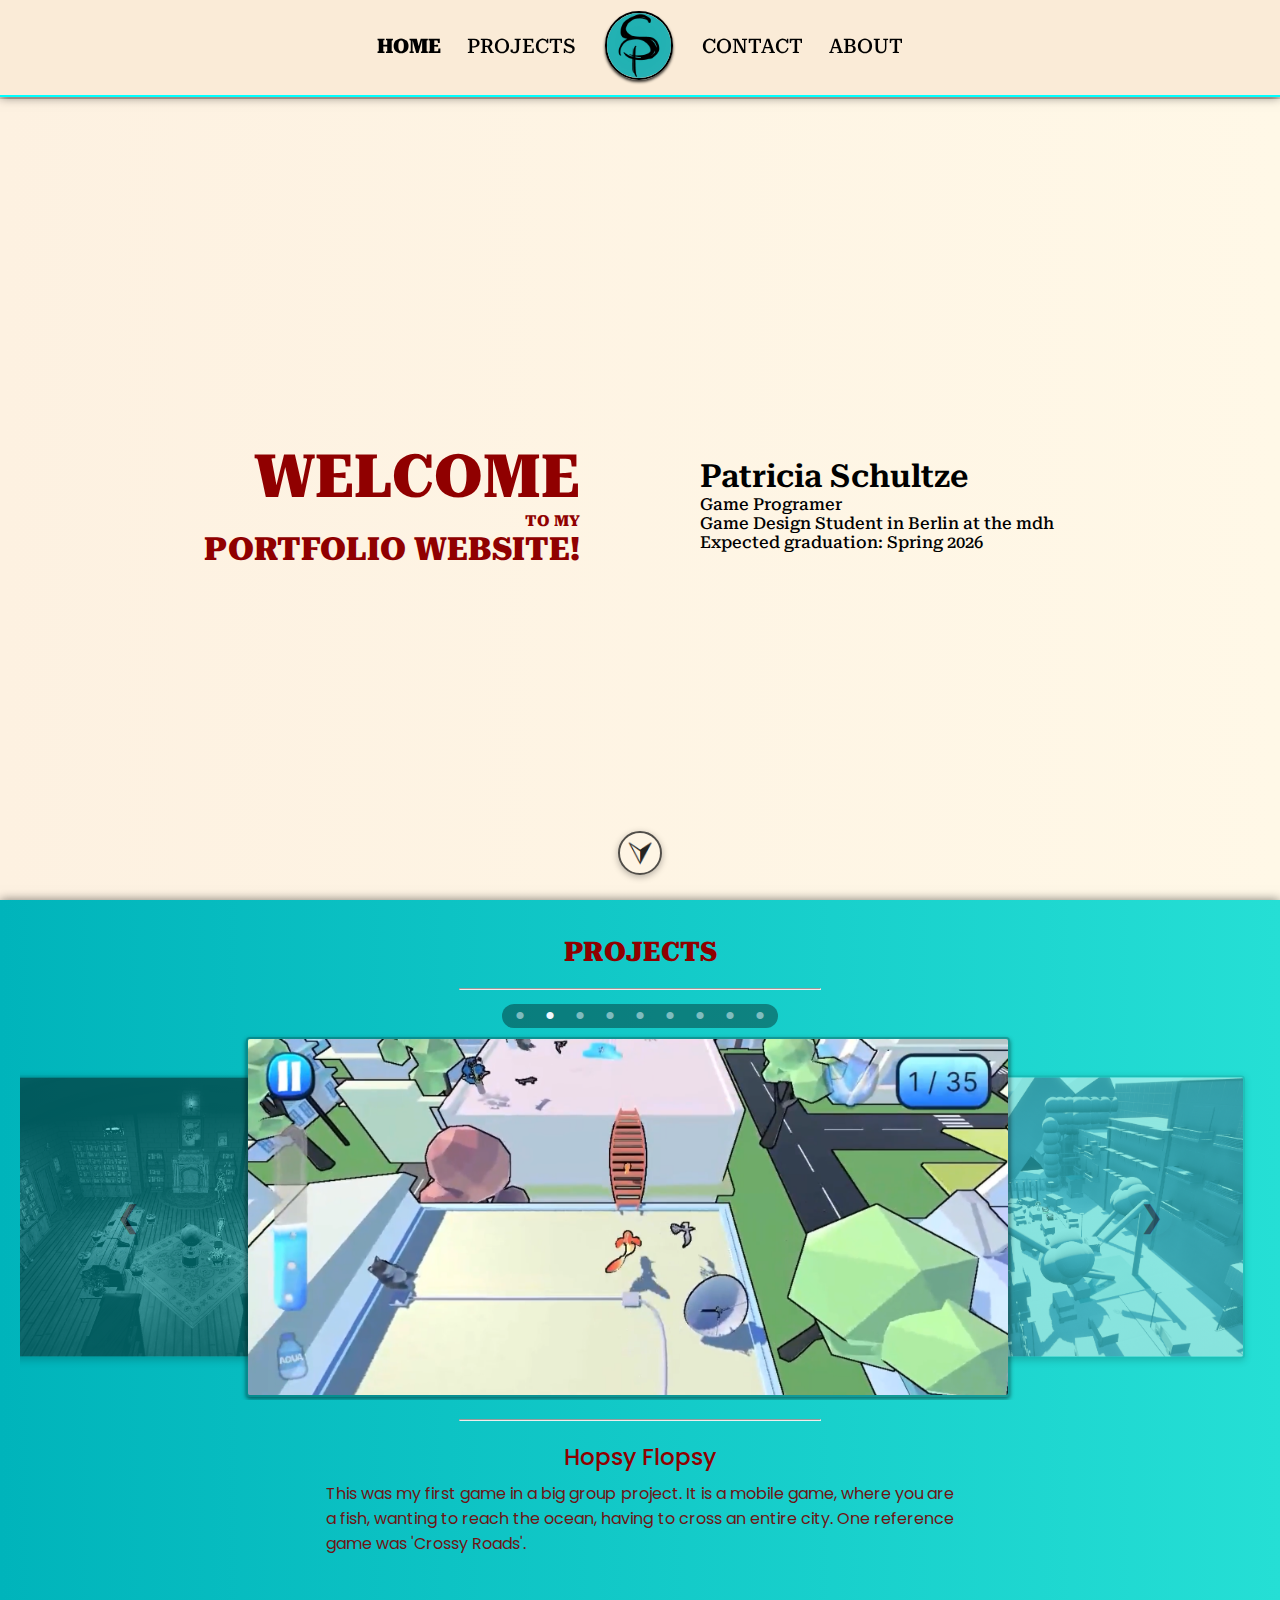
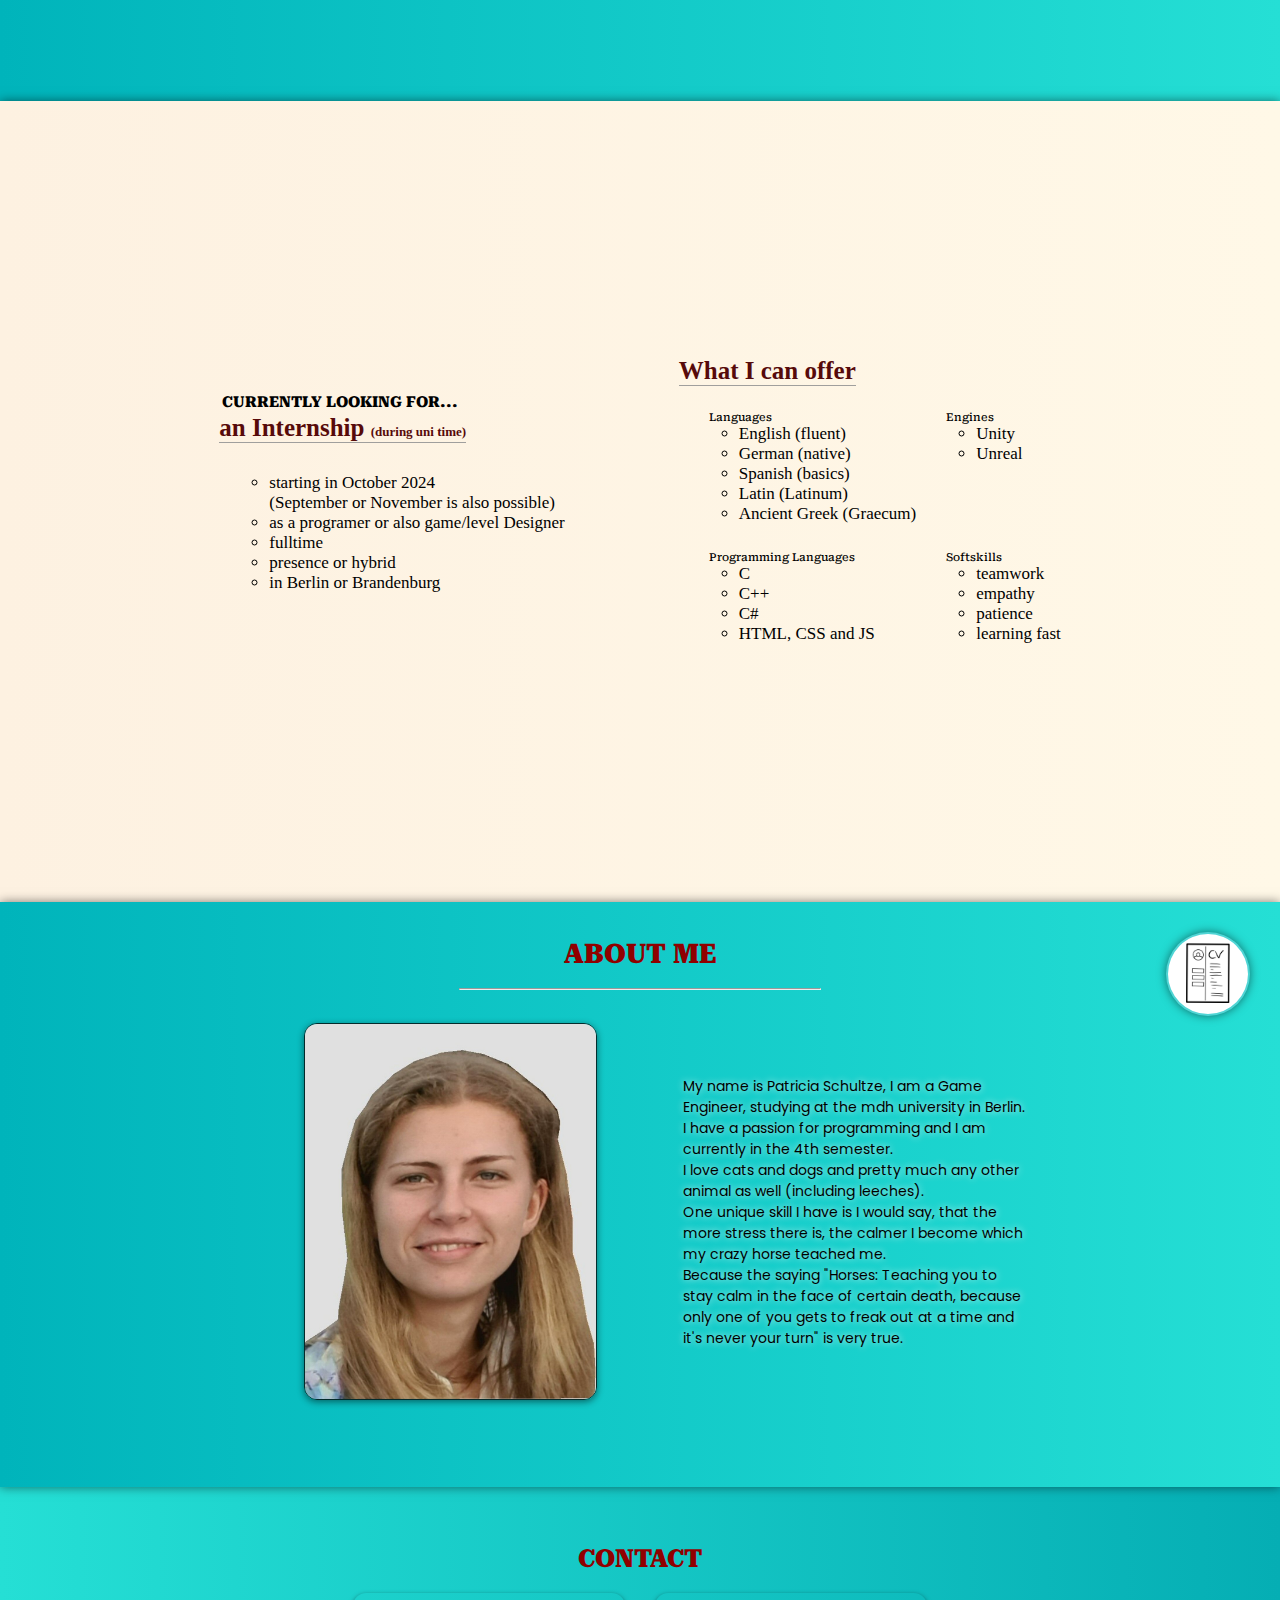
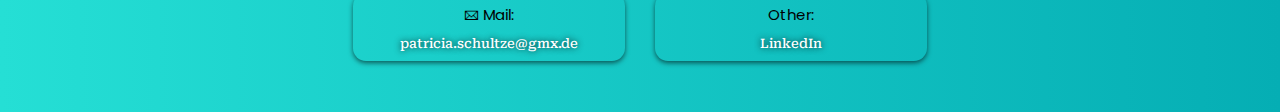
==== commit 7e761254: ".khgds" ====
--- a/index.html
+++ b/index.html
@@ -10,7 +10,7 @@
         <link rel="stylesheet" type="text/css" href="patriciaSchultze.css">
         <link rel="stylesheet" type="text/css" href="contact.css">
         <link rel="stylesheet" type="text/css" href="breakpoints.css">
-        <link rel="icon" type="image/x-icon" href="/images/LogoPS.jpg">
+        <link rel="icon" type="image/x-icon" href="/images/roundLogo.jpg">
         <!-- font embedding -->
         <link rel="preconnect" href="https://fonts.googleapis.com">
         <link rel="preconnect" href="https://fonts.gstatic.com" crossorigin>
--- a/patriciaSchultze.css
+++ b/patriciaSchultze.css
@@ -429,6 +429,13 @@
 
   }
 
+  .pfeilEnd{
+    opacity: 0;
+  }
+  .pfeilEndrechts{
+    display: none;
+  }
+
   #projectsSub{
       width: 70vw;
       display: flex;
@@ -467,7 +474,8 @@
   #pProjectsSubText{
     font-size: 16px;
     display: flex;
-    text-align: center;
+    hyphens: auto; 
+	text-align: justify;
     align-items: start;
     color: rgb(110, 20, 20);
     width: 70%;
--- a/contact.css
+++ b/contact.css
@@ -46,6 +46,7 @@
     border-bottom: 2px solid rgba(0, 0, 0, 0.103);
 }
 
+
 #divContactBothMiddle{
     display: flex;
     align-items: center;
@@ -72,6 +73,10 @@
     font-size: 27px;
     margin-bottom: 5px;
     height: 35px;
+}
+
+#imgMail{
+    height: 22px;
 }
 
 .pContactTextMiddle:hover{
--- a/breakpoints.css
+++ b/breakpoints.css
@@ -1,3 +1,12 @@
+@media only screen and (max-width: 1100px) {
+ #secAboutMe{
+    height: auto;
+ }
+
+
+        
+}
+
 @media only screen and (max-width: 924px) {
     .olBullets{
        gap: 5px;
@@ -40,9 +49,6 @@
         width: 47vw;
     }
 
-    #secAboutMe{
-        height: 80vh;
-    }
     
 }
 
@@ -193,8 +199,11 @@
         gap: 1%;
         padding-right: 10px;
         padding-left: 30px;
+        padding-bottom: 50px;
+        padding-top: 25px;
         box-sizing: border-box;
         gap: 5%;
+        height: auto;
     }
 
     #divQuarterLowerMain{
@@ -204,10 +213,6 @@
 
 /* About ******************************************************/
 
-    #secAboutMe{
-        height: 132vh;
-        padding-bottom: 0;
-    }
 
     #hrAboutHead:hover{
        
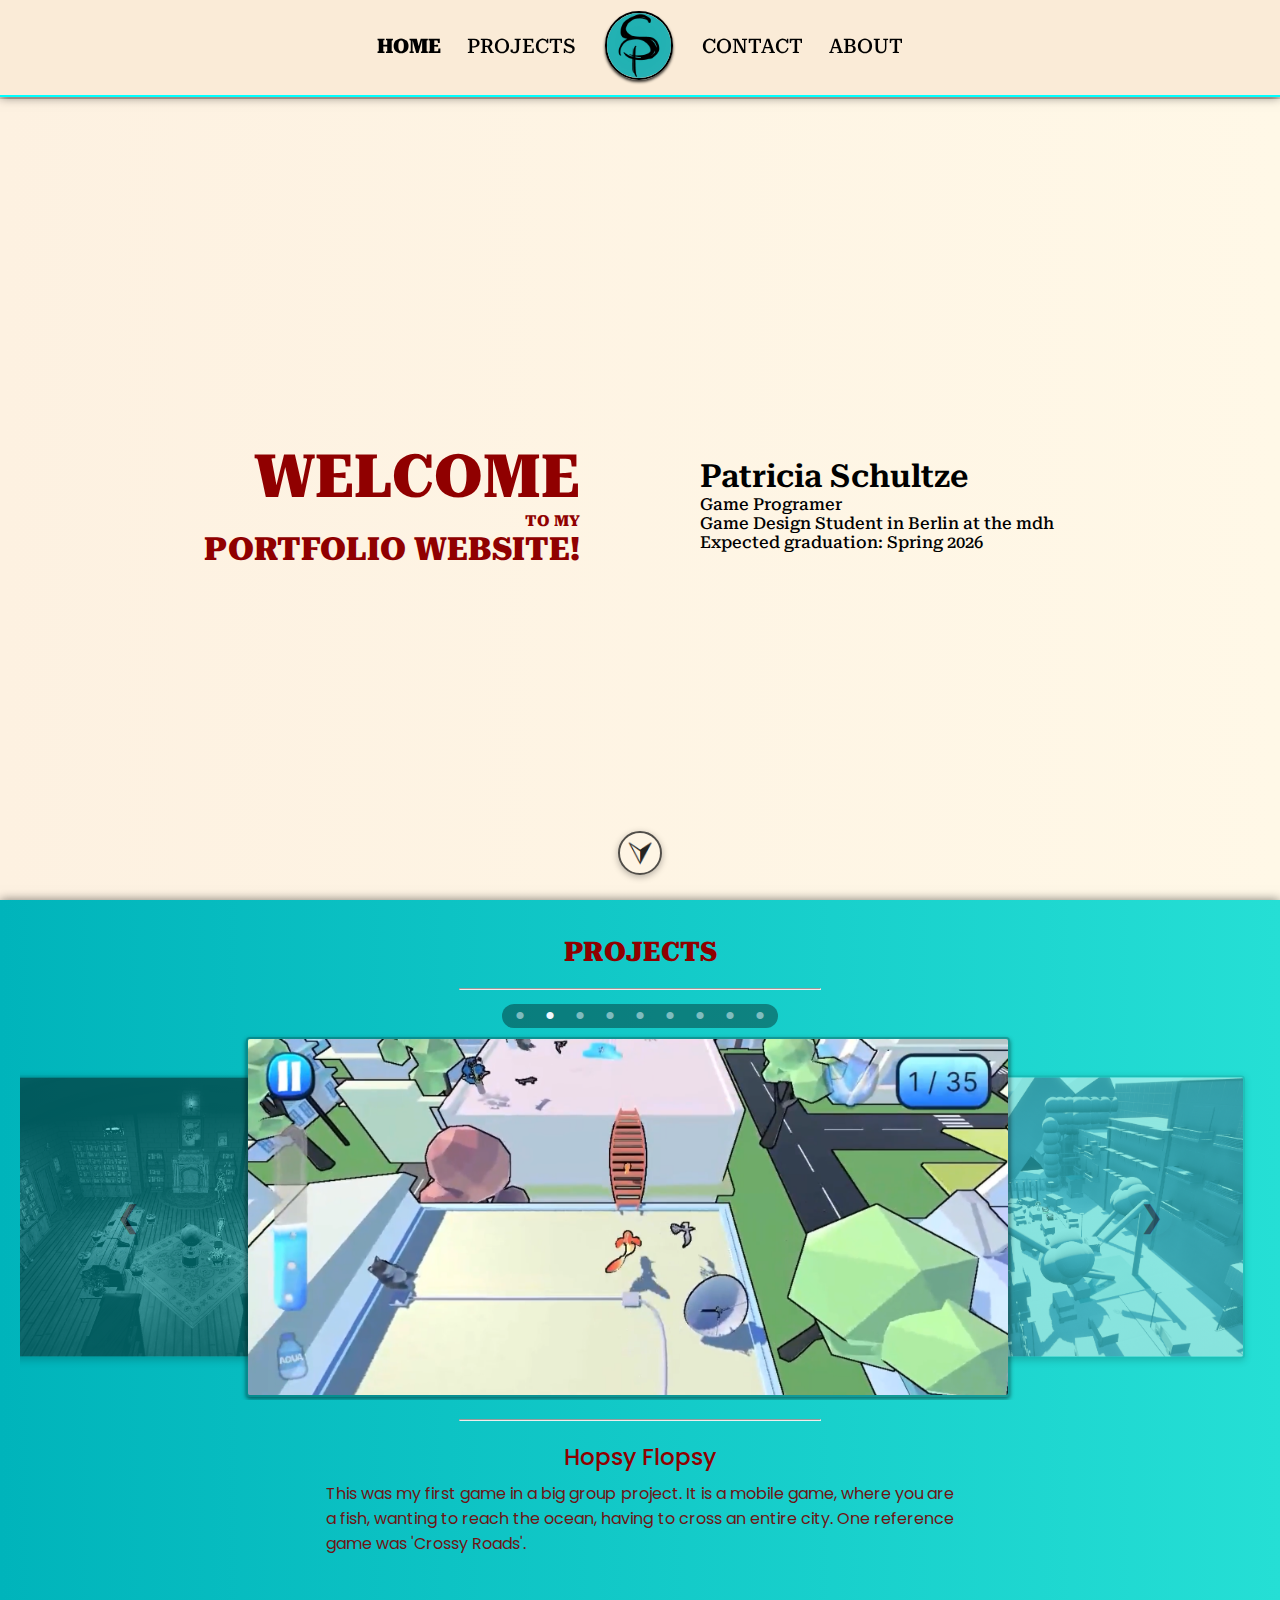
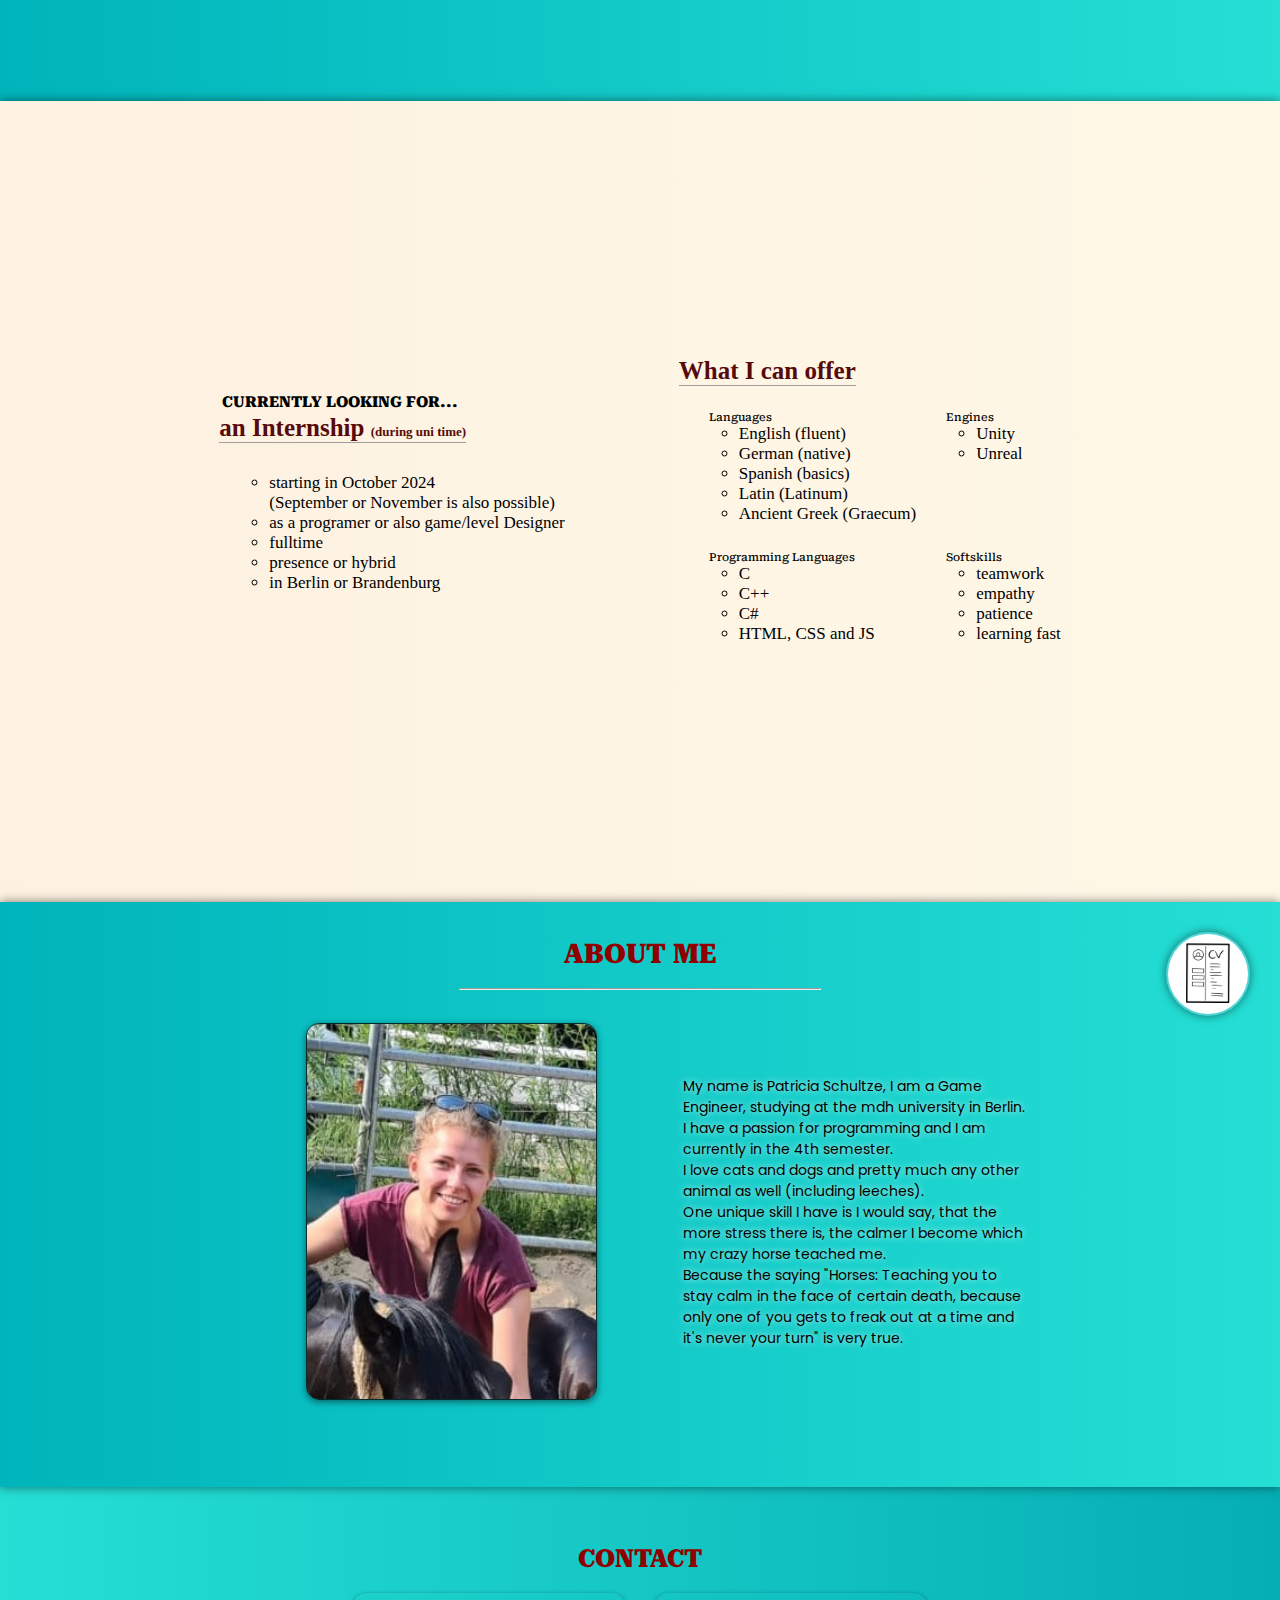
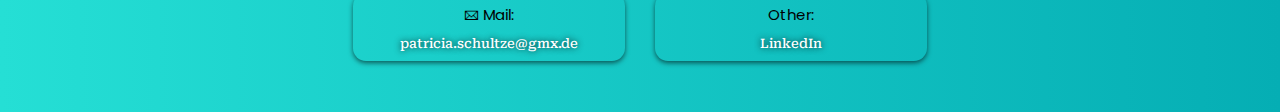
==== commit 0623d741: "pic change" ====
--- a/index.html
+++ b/index.html
@@ -184,7 +184,7 @@
                 <div id="divMiddleOfAbout">
                     <div class="divAboutHalf" id="divPictureHalf">
                         <div id="divMyPic">
-                            <img id="imgMyPic" src="images/me/passbild35x45.jpg" alt="profile Pic">
+                            <img id="imgMyPic" src="images/me/imgMeAska.jpg" alt="profile Pic">
                         </div>
                     </div>
                     <div  class="divAboutHalf">
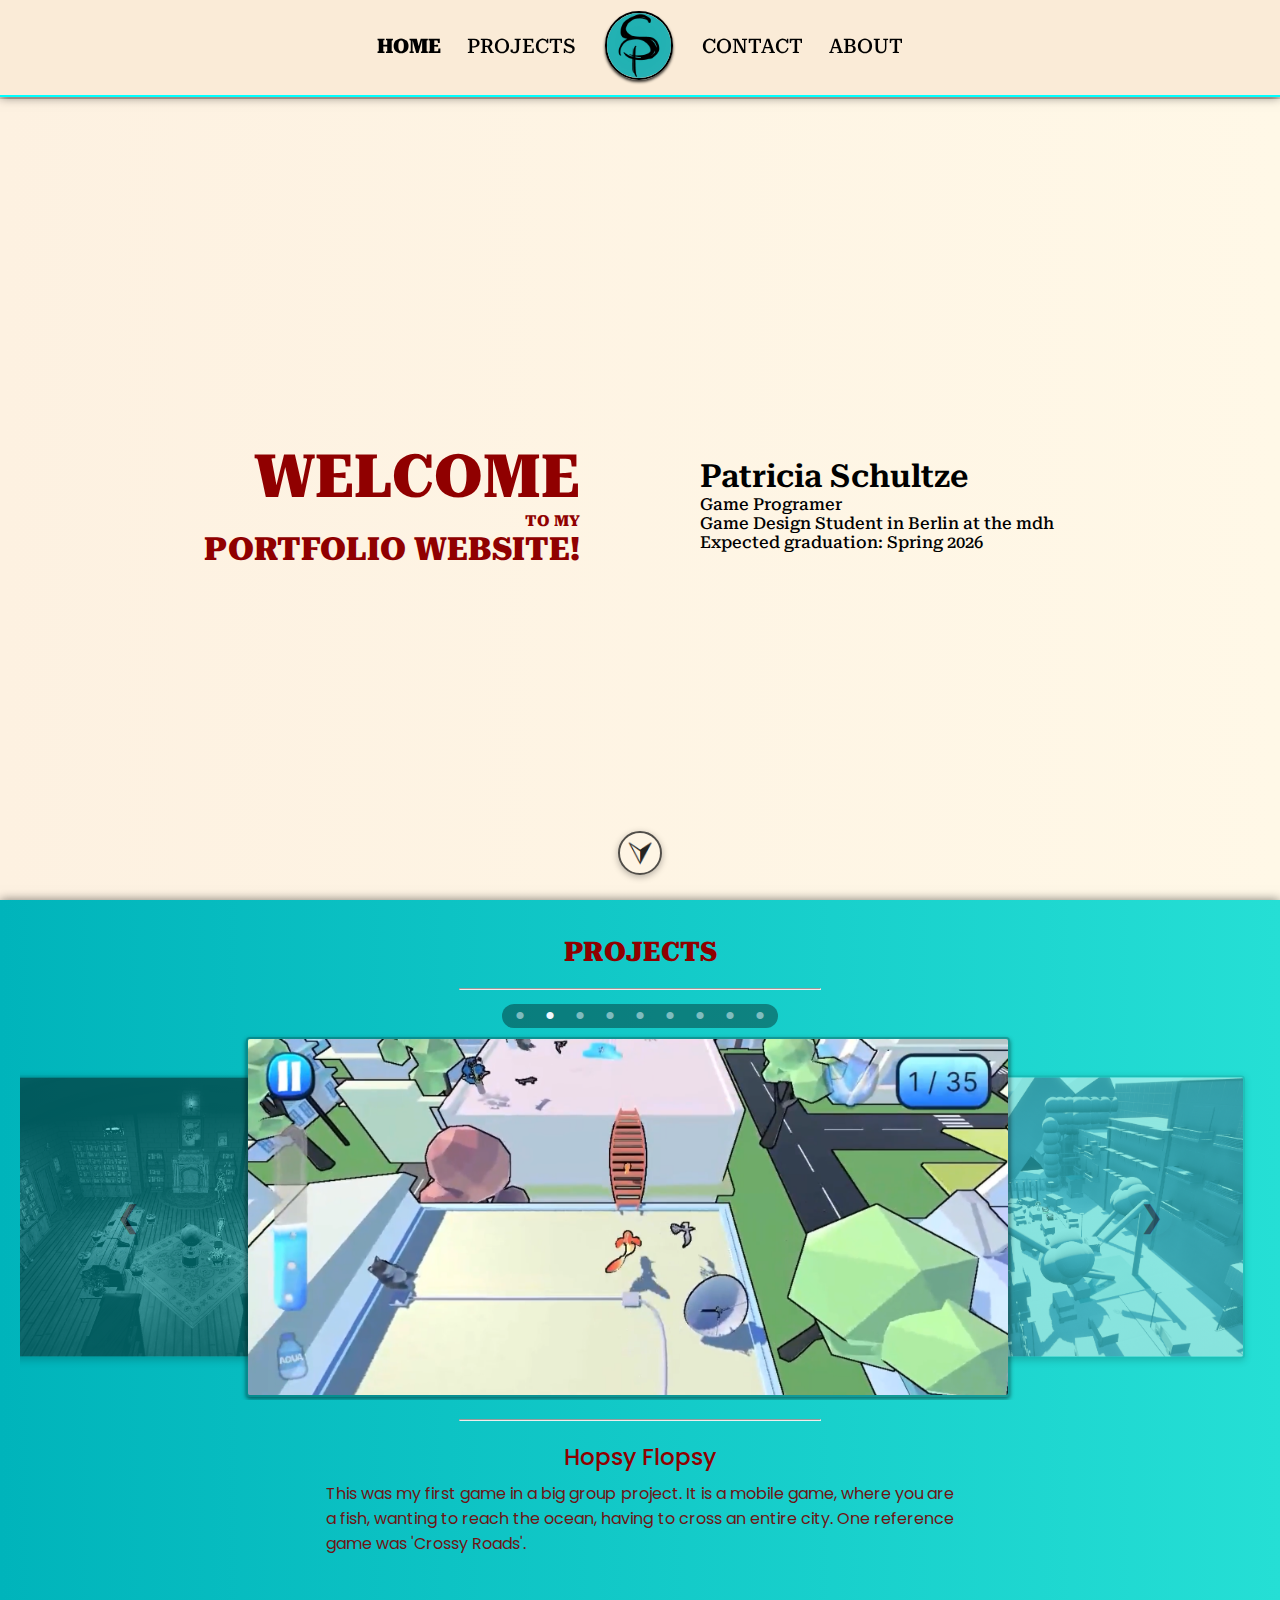
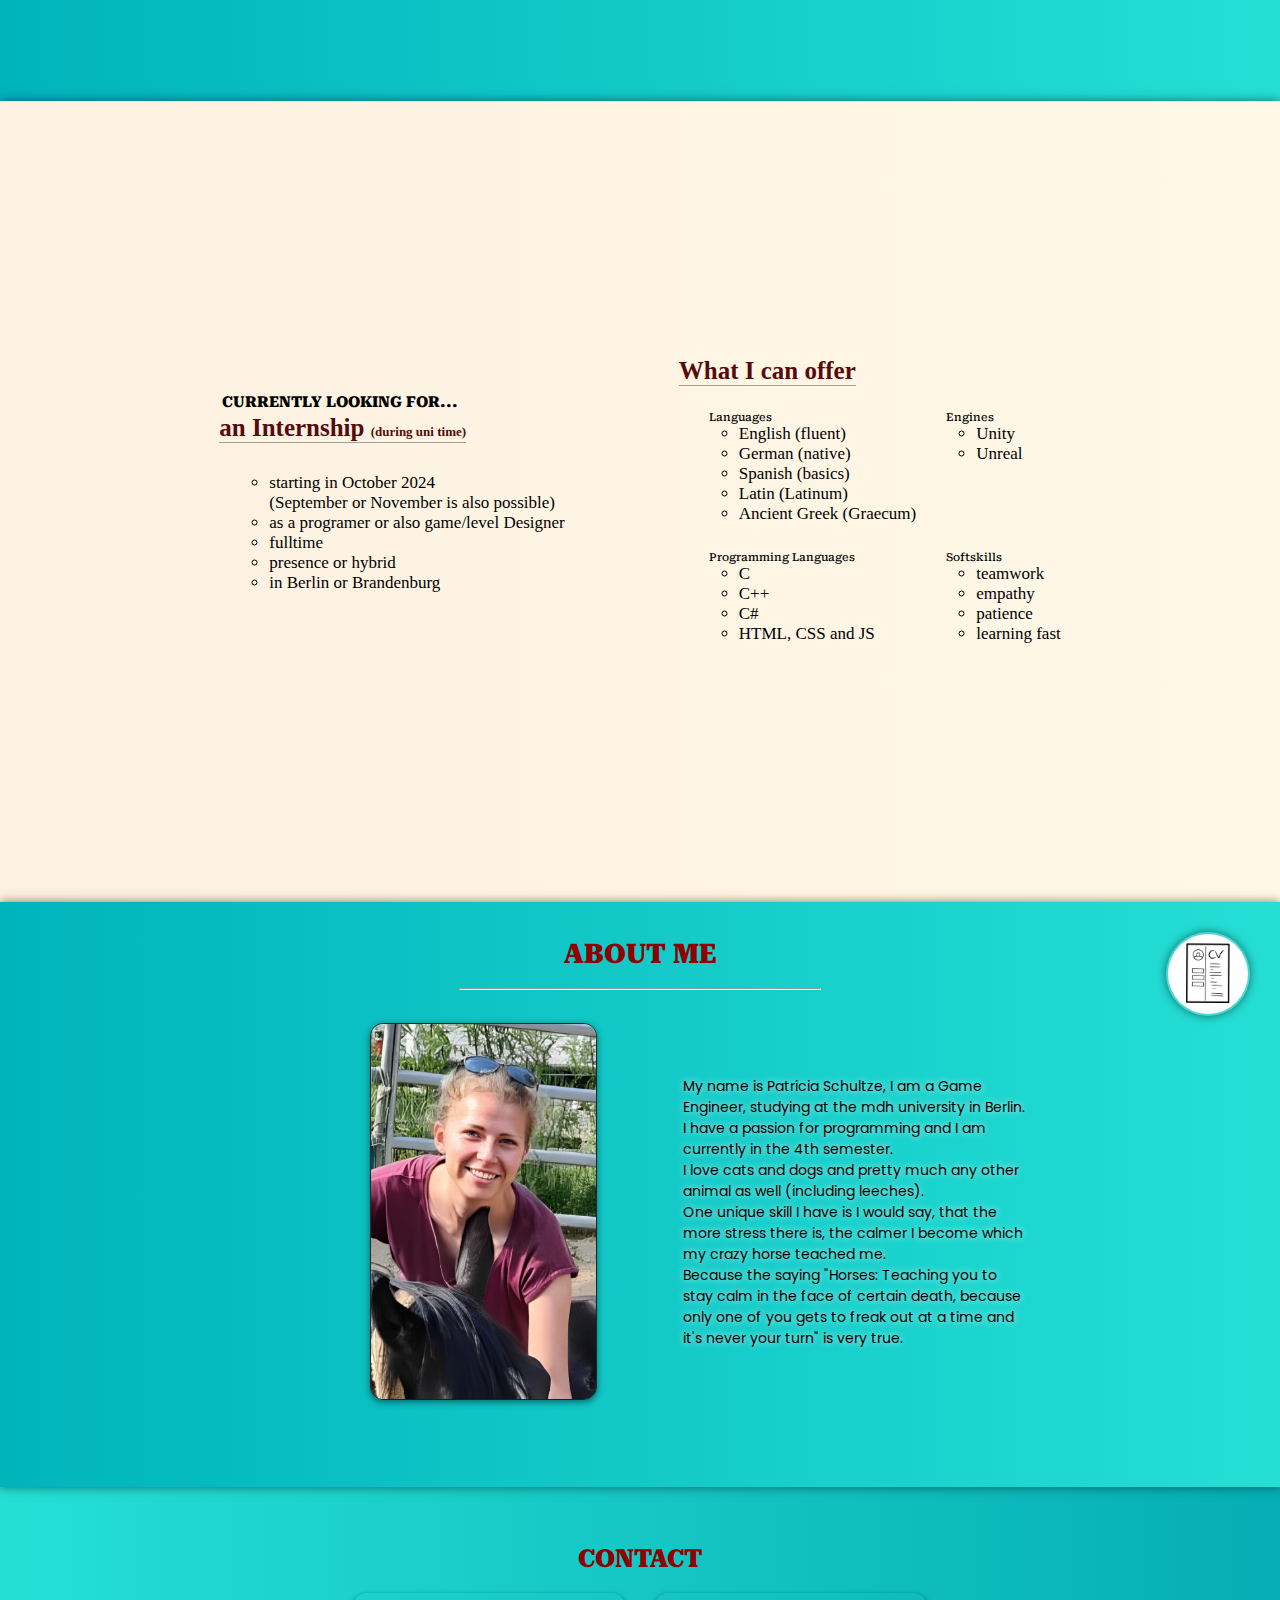
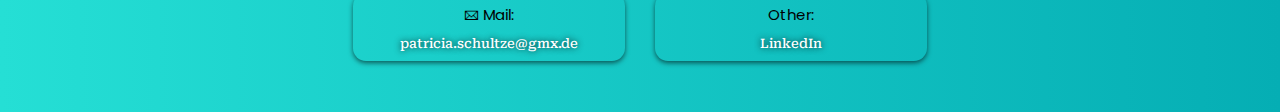
==== commit eac6a542: "pic" ====
--- a/index.html
+++ b/index.html
@@ -184,7 +184,7 @@
                 <div id="divMiddleOfAbout">
                     <div class="divAboutHalf" id="divPictureHalf">
                         <div id="divMyPic">
-                            <img id="imgMyPic" src="images/me/imgMeAska.jpg" alt="profile Pic">
+                            <img id="imgMyPic" src="images/me/imgMeAskasharpercloser.jpg" alt="profile Pic">
                         </div>
                     </div>
                     <div  class="divAboutHalf">
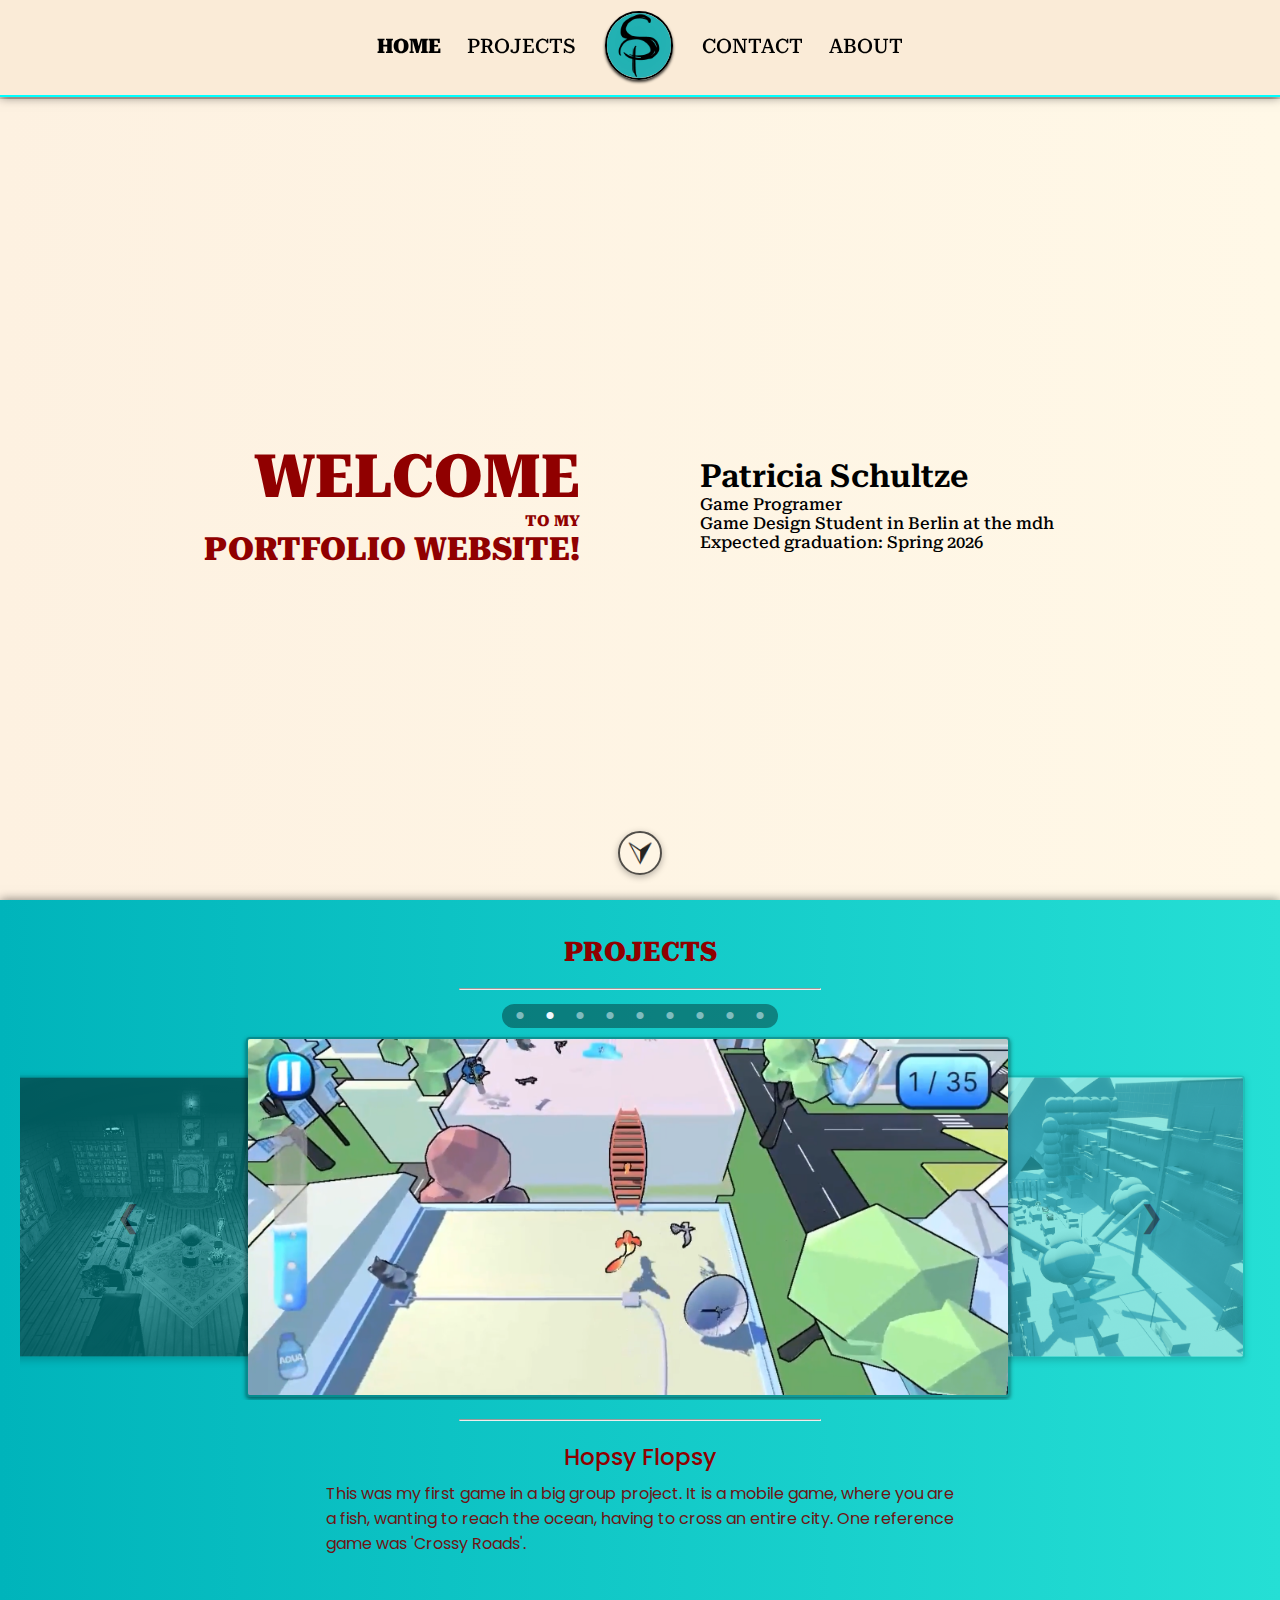
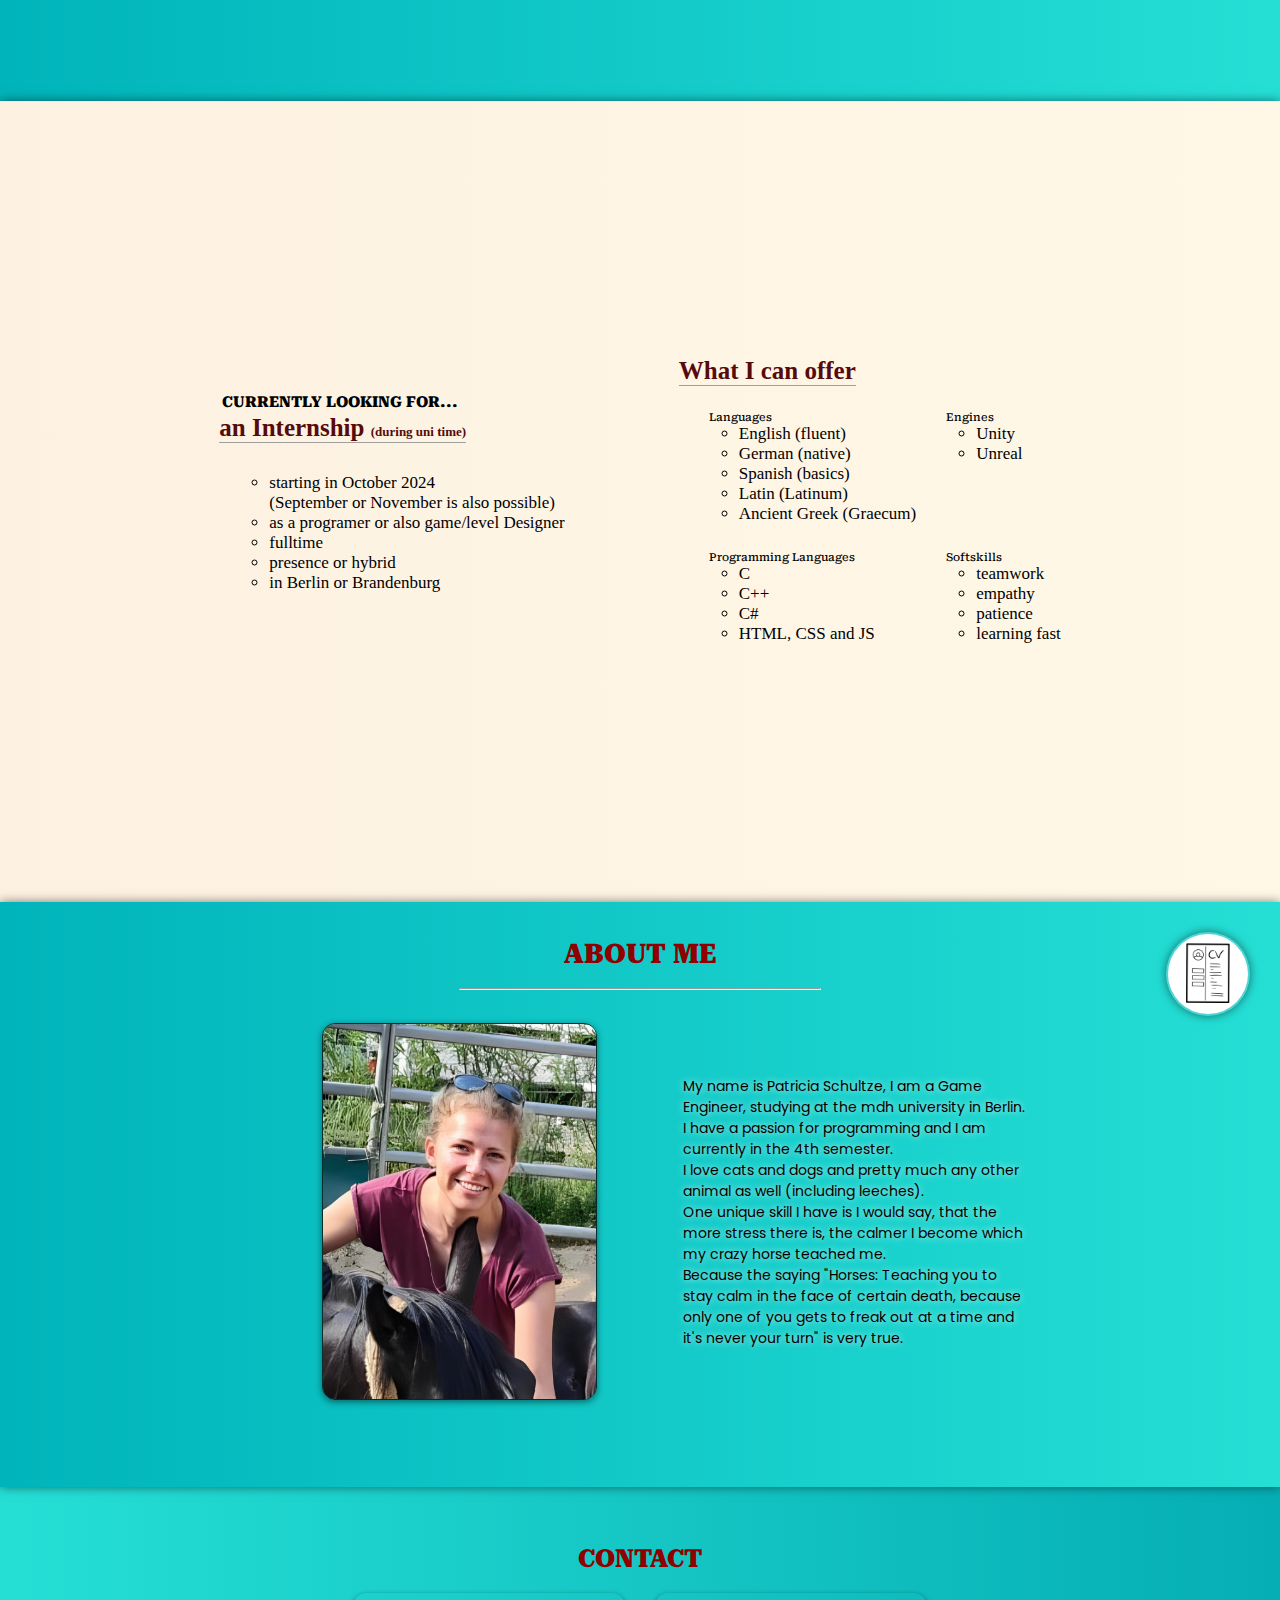
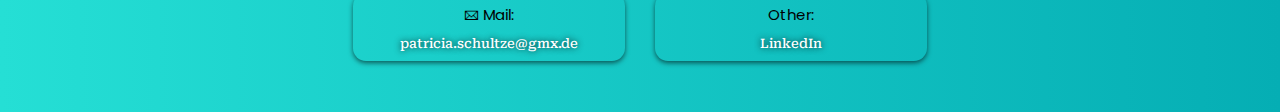
==== commit 181b3c2c: "img" ====
--- a/index.html
+++ b/index.html
@@ -184,7 +184,7 @@
                 <div id="divMiddleOfAbout">
                     <div class="divAboutHalf" id="divPictureHalf">
                         <div id="divMyPic">
-                            <img id="imgMyPic" src="images/me/imgMeAskasharpercloser.jpg" alt="profile Pic">
+                            <img id="imgMyPic" src="images/me/imgMeAska2.jpg" alt="profile Pic">
                         </div>
                     </div>
                     <div  class="divAboutHalf">
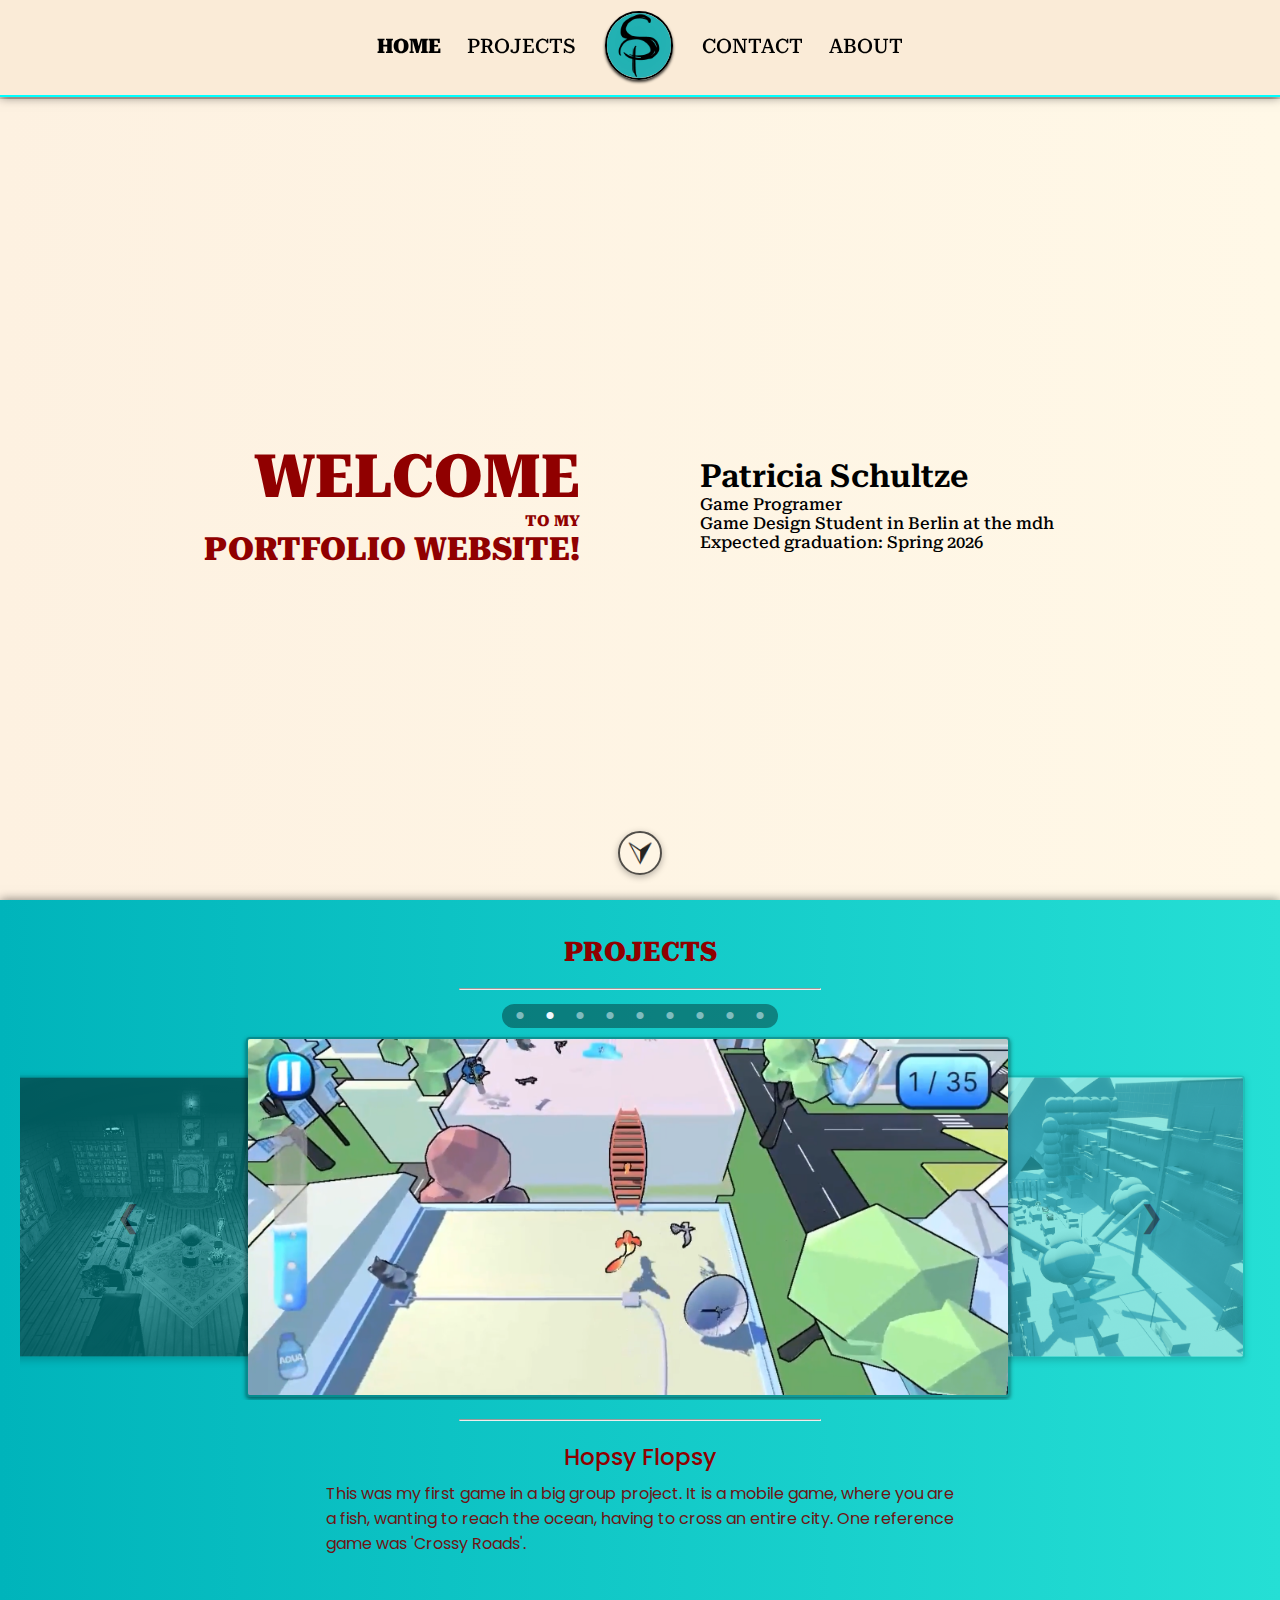
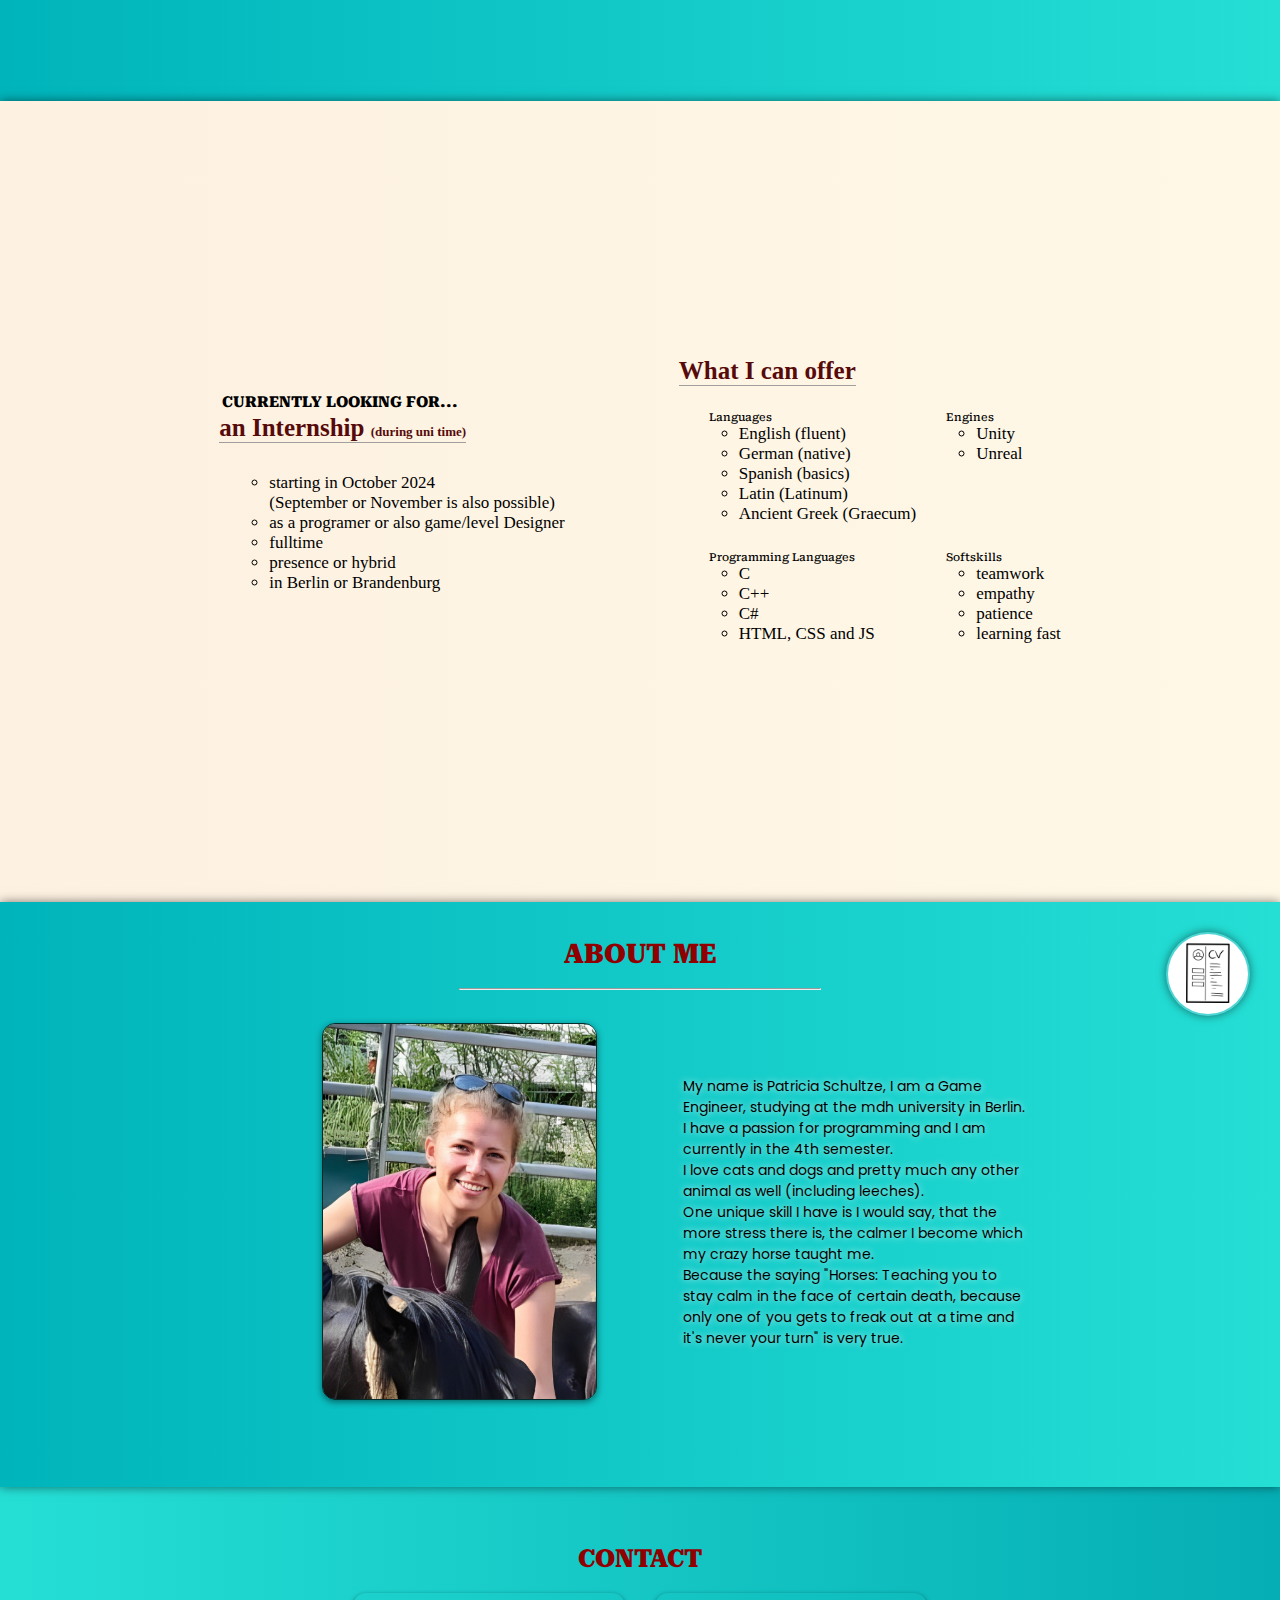
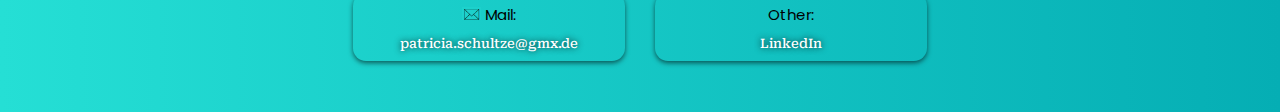
==== commit 788f3028: "df" ====
--- a/index.html
+++ b/index.html
@@ -192,7 +192,7 @@
                             <p>  My name is Patricia Schultze, I am a Game Engineer, studying at the mdh university in Berlin. <br>
                                 I have a passion for programming and I am currently in the 4th semester. <br>
                                 I love cats and dogs and pretty much any other animal as well (including leeches). <br>
-                                One unique skill I have is I would say, that the more stress there is, the calmer I become which my crazy horse teached me. <br>
+                                One unique skill I have is I would say, that the more stress there is, the calmer I become which my crazy horse taught me. <br>
                                 Because the saying "Horses: Teaching you to stay calm in the face of certain death, because only one of you gets to freak out at a time and it's never your turn" is very true. 
                             </p>
                         </div>
@@ -207,8 +207,8 @@
             <h3 id="hContact" class="headings">Contact</h3>
             <div id="divContactBoth">
                 <div class="divContact">
-                    <p class="pContactTitle">    &#128386;  Mail:</p>
-                    <a class="pContactText" id="mail" href="mailto:patricia.schultze@gmx,de" style="color: white; ">patricia.schultze@gmx.de</a>
+                    <p class="pContactTitle">   <img class="imgMail" src="images/mailBlue.png" alt="">  Mail:</p>
+                    <a class="pContactText" id="mail" href="mailto:patricia.schultze@gmx.de" style="color: white; ">patricia.schultze@gmx.de</a>
                 </div>
                 <div class="divContact">
                     <p class="pContactTitle">   Other:</p>
--- a/patriciaSchultze.css
+++ b/patriciaSchultze.css
@@ -702,6 +702,10 @@
     text-decoration: underline;
 }
 
+.imgMail{
+    height: 13px;
+}
+
 #linekdin{
     color: white;
 }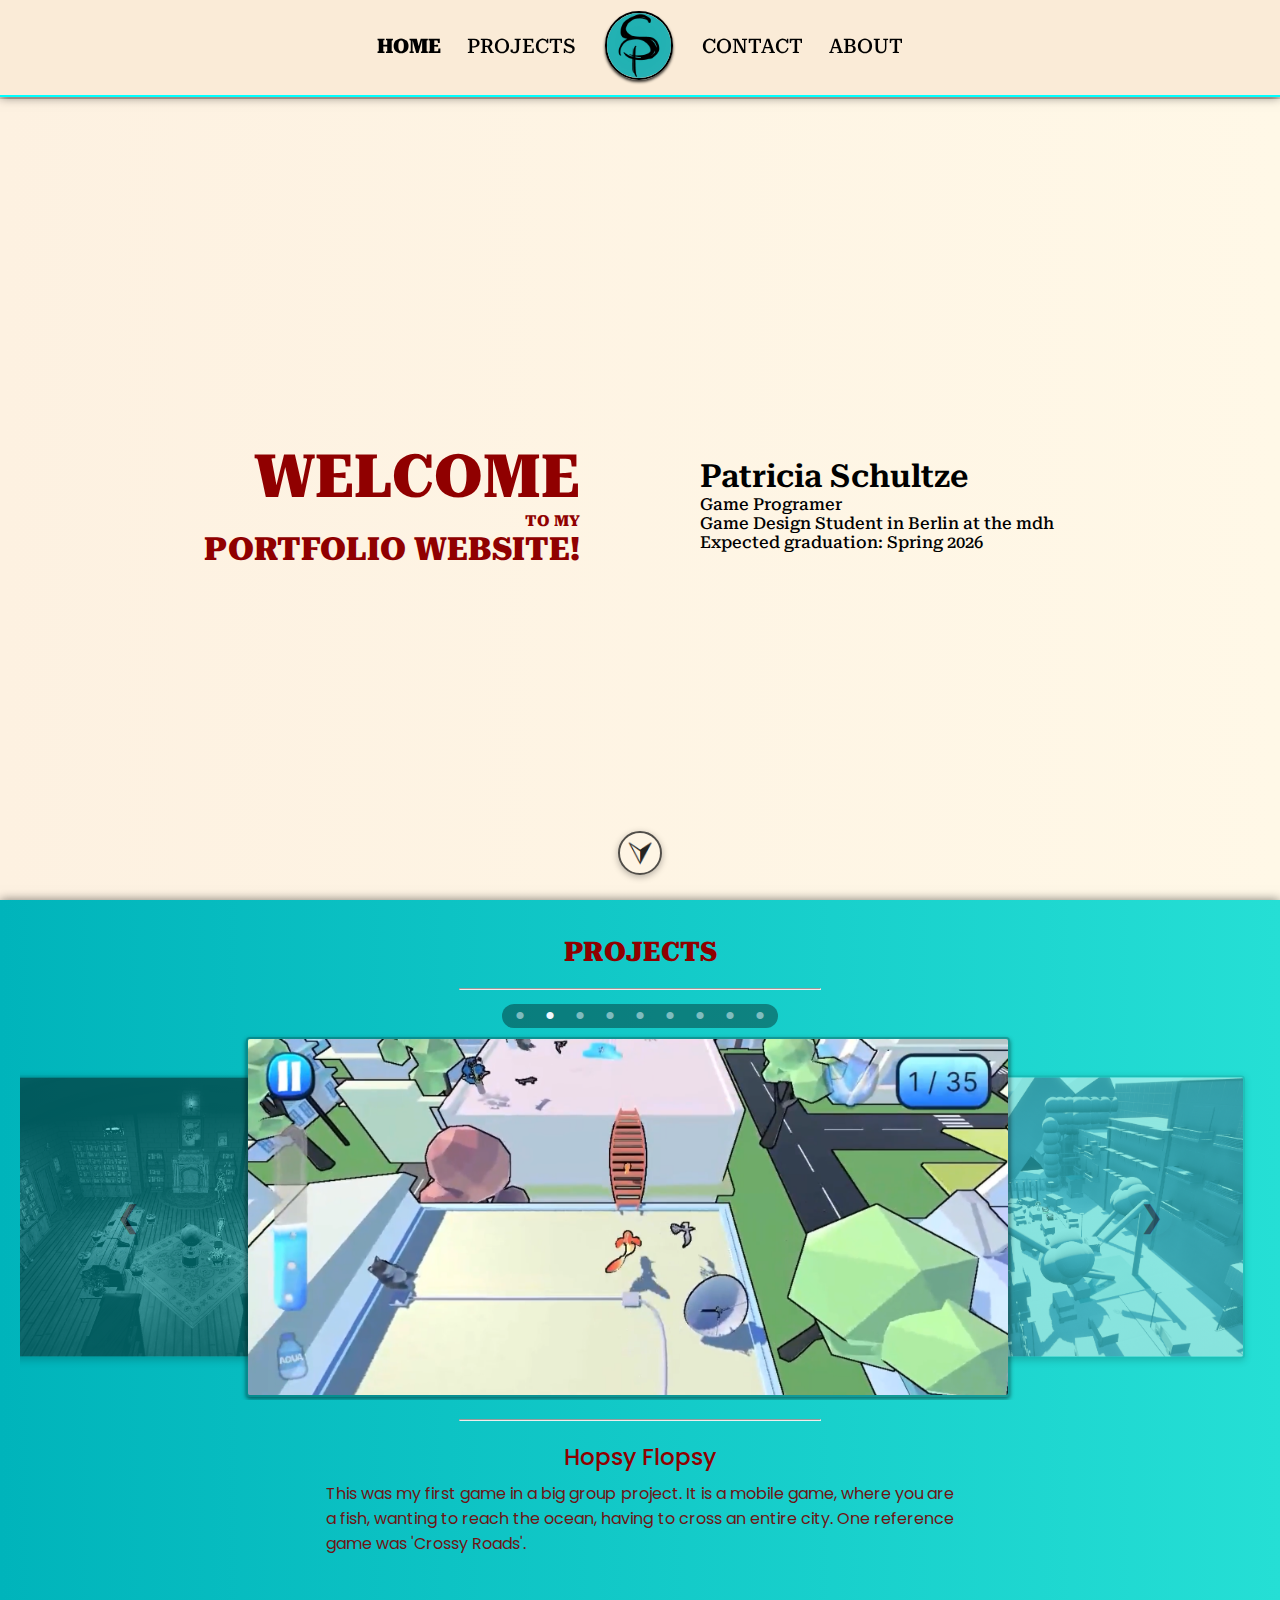
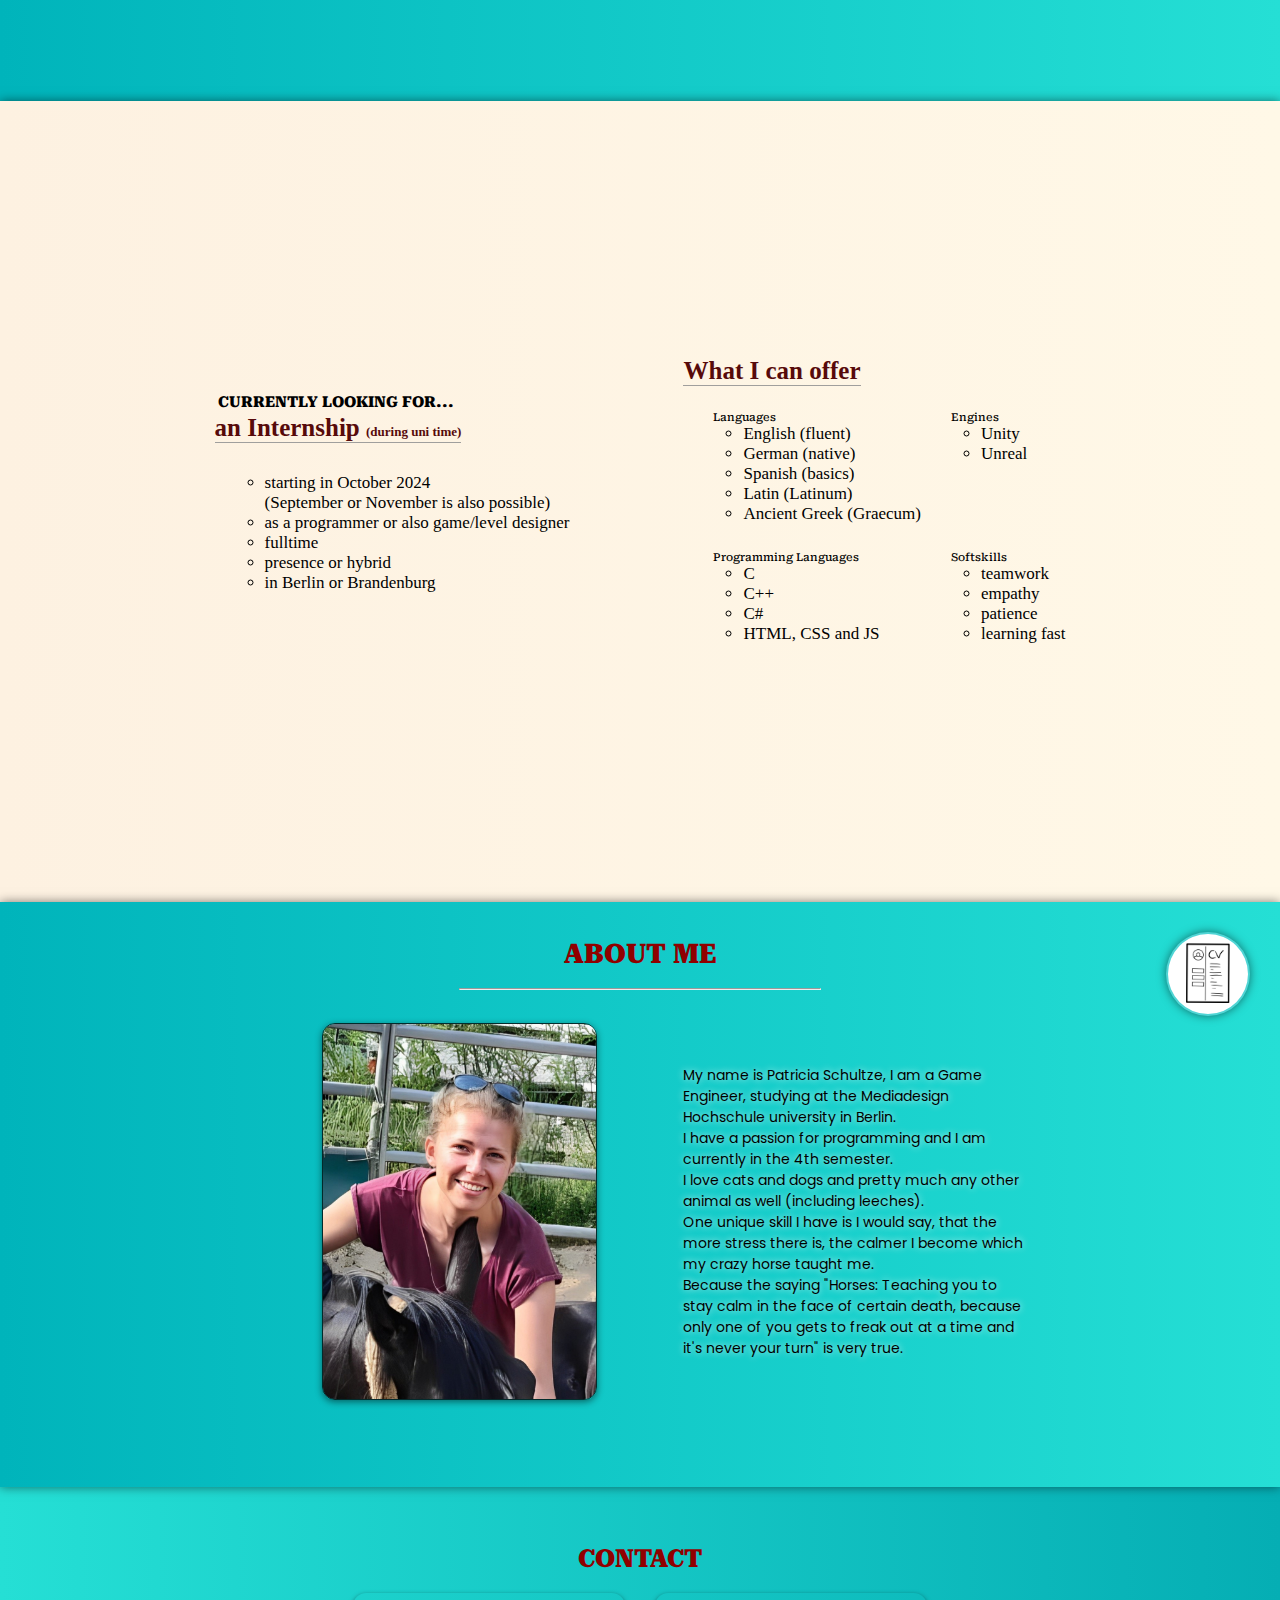
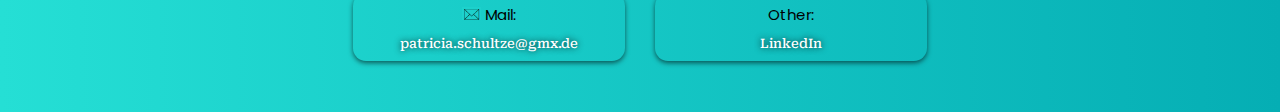
==== commit dd797b01: "minor changes" ====
--- a/index.html
+++ b/index.html
@@ -129,7 +129,7 @@
                 <p id="pInternshipMain">an Internship <font size = "-1">(during uni time)</font></p>
                 <ul id="ulLooking">
                     <li class="liLookingMain">starting in October 2024 <br>(September or November is also possible)</li>
-                    <li class="liLookingMain">as a programer or also game/level Designer</li>
+                    <li class="liLookingMain">as a programmer or also game/level designer</li>
                     <li class="liLookingMain">fulltime</li>
                     <li class="liLookingMain">presence or hybrid</li>
                     <li class="liLookingMain">in Berlin or Brandenburg</li>
@@ -189,7 +189,7 @@
                     </div>
                     <div  class="divAboutHalf">
                         <div id="divAboutMeText">
-                            <p>  My name is Patricia Schultze, I am a Game Engineer, studying at the mdh university in Berlin. <br>
+                            <p>  My name is Patricia Schultze, I am a Game Engineer, studying at the Mediadesign Hochschule university in Berlin. <br>
                                 I have a passion for programming and I am currently in the 4th semester. <br>
                                 I love cats and dogs and pretty much any other animal as well (including leeches). <br>
                                 One unique skill I have is I would say, that the more stress there is, the calmer I become which my crazy horse taught me. <br>
@@ -212,7 +212,7 @@
                 </div>
                 <div class="divContact">
                     <p class="pContactTitle">   Other:</p>
-                    <a  class="pContactText" id="linekdin" href="https://www.linkedin.com/in/patricia-schultze-3986aa2b8/?trk=opento_sprofile_topcard">LinkedIn</a>
+                    <a target="_blank" rel="noopener noreferrer" class="pContactText" id="linekdin" href="https://www.linkedin.com/in/patricia-schultze">LinkedIn</a>
                 </div>
             </div>
         </footer>
--- a/breakpoints.css
+++ b/breakpoints.css
@@ -1,4 +1,4 @@
-@media only screen and (max-width: 1100px) {
+@media only screen and (max-width: 1200px) {
  #secAboutMe{
     height: auto;
  }
@@ -131,7 +131,7 @@
     }
 }
 
-@media only screen and (max-height: 550px) {
+@media only screen and (max-height: 600px) {
     
 /* General ******************************************************/
 
